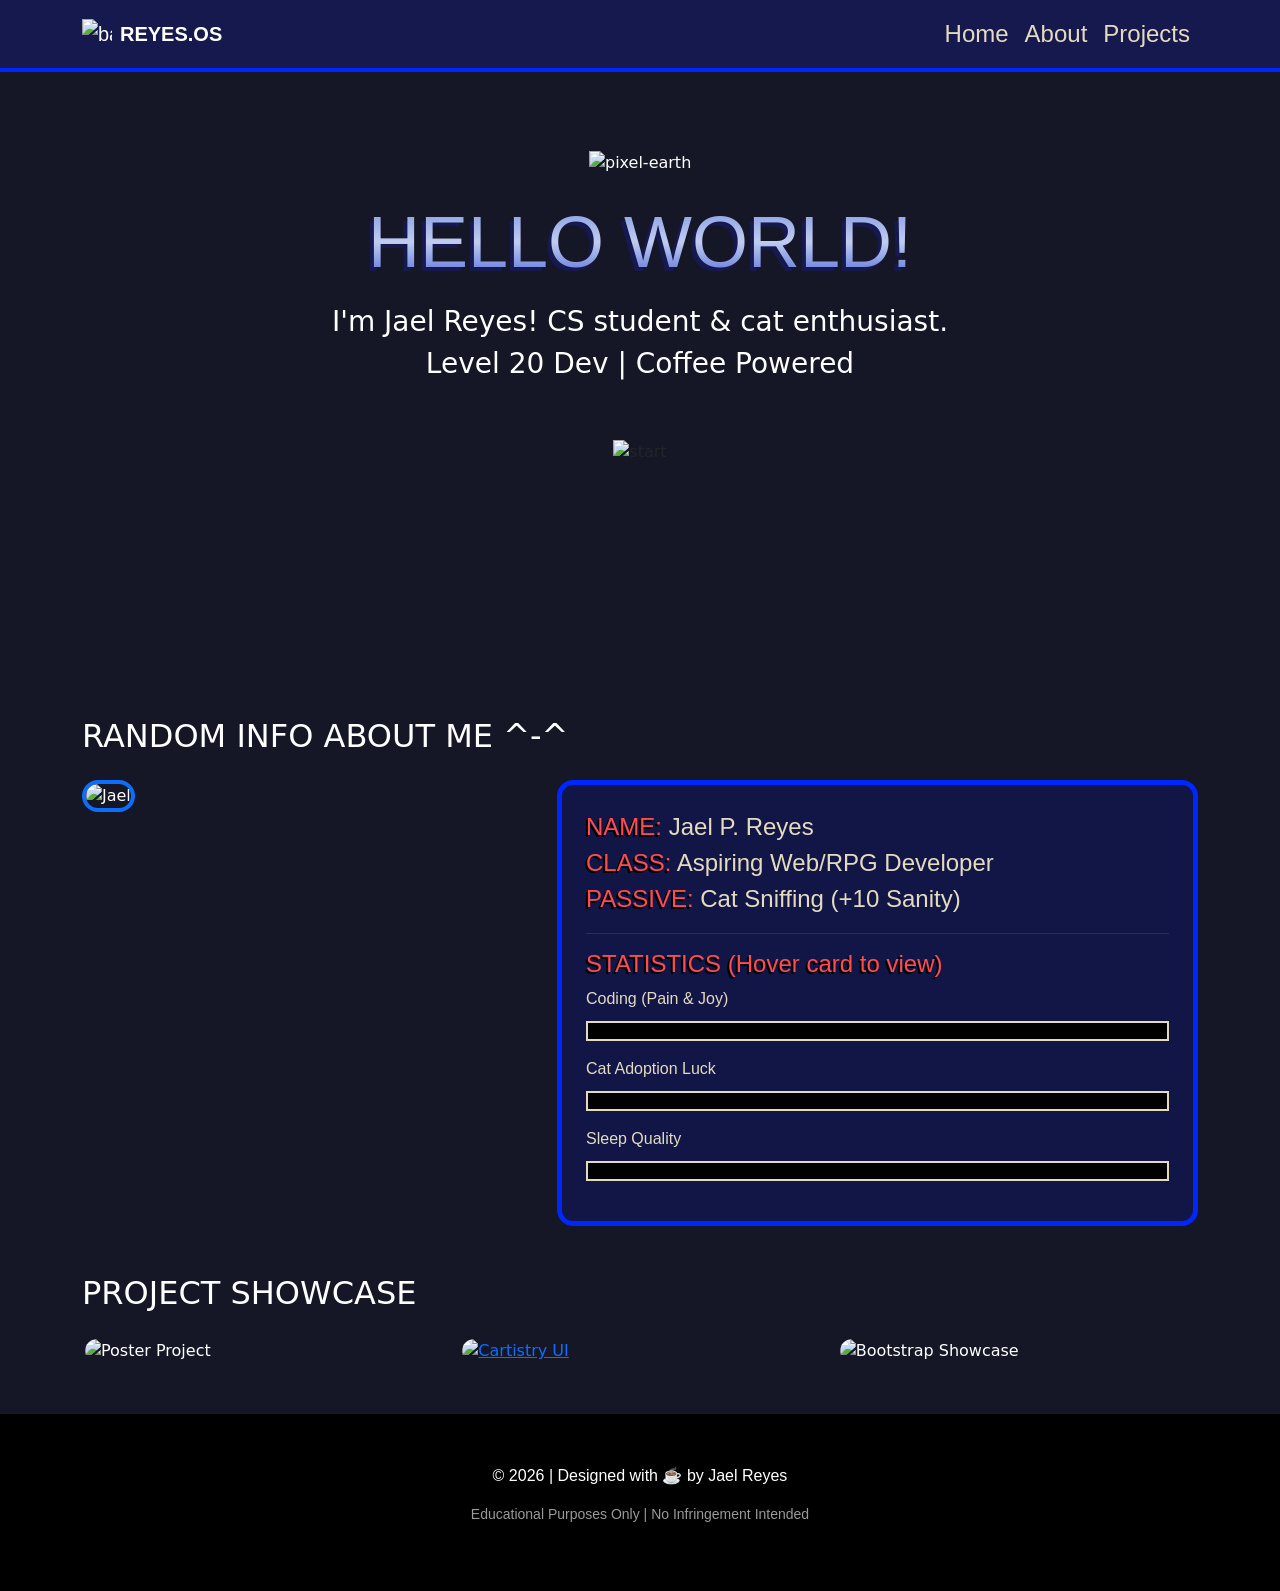
==== index.html @ ecce1dd6 "Update index.html" ====
<!DOCTYPE html>
<html lang="en">
<head>
    <meta charset="UTF-8">
    <meta name="viewport" content="width=device-width, initial-scale=1.0">
    <title>Portfolio 2026 | Jael Reyes</title>
    
    <link rel="stylesheet" href="https://cdn.jsdelivr.net/npm/bootstrap-icons@1.10.0/font/bootstrap-icons.css">
    <link rel="stylesheet" href="https://use.fontawesome.com/releases/v5.6.3/css/all.css">
    <link href="https://fonts.cdnfonts.com/css/perfect-dos-vga-437" rel="stylesheet"> 
    <link href="https://fonts.cdnfonts.com/css/broken-console" rel="stylesheet"> 
    
    <link href="https://cdn.jsdelivr.net/npm/bootstrap@5.3.3/dist/css/bootstrap.min.css" rel="stylesheet">
    <link rel="stylesheet" href="https://cdnjs.cloudflare.com/ajax/libs/animate.css/4.1.1/animate.min.css"/>
    
    <link href="https://i.postimg.cc/2y3ccBf3/badge.png" rel="icon" type="image/png">

    <style>
        :root {
            --navbar-height: 70px;
            --rpg-red: #ff4d4d;
            --rpg-blue: #0026ff;
            --retro-cream: #E4DBBF;
        }

        html, body {
            background-color: #151726 !important;
            scroll-behavior: smooth;
            max-width: 100%;
            overflow-x: hidden;
            color: #ffffff;
        }

        /* --- NAVIGATION --- */
        .navbar {
            background-color: #15194e;
            font-family: "Perfect DOS VGA 437", sans-serif;
            border-bottom: 4px solid var(--rpg-blue);
        }

        .navbar .nav-link {
            font-size: 24px;
            color: var(--retro-cream);
            transition: all 0.2s ease;
        }

        .navbar .nav-link:hover {
            color: var(--rpg-red);
            text-shadow: -3px 3px 0px #000;
        }

        /* --- HERO SECTION --- */
        .hero-section {
            padding: 150px 20px;
            background-image: url('https://media0.giphy.com/media/v1.Y2lkPTc5MGI3NjExamo0dHJjMTE1bWduY2V0N2hiNTc5OWhmYzltd3Y3bnRtOGp6M2dvbCZlcD12MV9pbnRlcm5hbF9naWZfYnlfaWQmY3Q9cw/0QT98Psjfy9Z3PDums/giphy.gif');
            background-position: center;
        }

        #pixel-earth {
            width: 150px;
            animation: moveUpDown 1.5s ease-in-out infinite alternate;
            will-change: transform;
        }

        @keyframes moveUpDown {
            from { transform: translateY(0); }
            to { transform: translateY(-30px); }
        }

        .gradient-blue {
            font-family: "Broken Console", sans-serif;
            font-size: clamp(2.5rem, 8vw, 4.5rem);
            background: linear-gradient(#7a91e1, #c0ccf1, #435fd5);
            background-clip: text;
            -webkit-background-clip: text;
            -webkit-text-fill-color: transparent;
            filter: drop-shadow(-4px 4px 0px #15194e);
        }

        /* --- RPG ELEMENTS (HP BARS) --- */
        .hp-container {
            background: #000;
            border: 2px solid var(--retro-cream);
            height: 20px;
            width: 100%;
            margin-top: 10px;
            position: relative;
        }

        .hp-bar {
            height: 100%;
            background: linear-gradient(90deg, #ff0000, #ff4d4d);
            width: 0%; /* Animated via JS or Hover */
            transition: width 1s cubic-bezier(0.175, 0.885, 0.32, 1.275);
        }

        .custom-card-normal:hover .hp-bar-coding { width: 95%; }
        .custom-card-normal:hover .hp-bar-cats { width: 100%; }
        .custom-card-normal:hover .hp-bar-sleep { width: 40%; }

        /* --- CARDS & CONTENT --- */
        .custom-card-normal {
            border-radius: 1rem !important;
            border: 5px solid var(--rpg-blue) !important;
            background-color: #121647 !important;
            font-family: "Perfect DOS VGA 437", sans-serif;
            color: var(--retro-cream) !important;
            transition: all 0.3s ease;
        }

        .custom-card-normal:hover {
            border-color: var(--rpg-red) !important;
            transform: scale(1.02);
            box-shadow: -10px 10px 0px rgba(0, 38, 255, 0.5);
        }

        .label-red {
            color: var(--rpg-red);
            text-shadow: -2px 2px 0px #000;
        }

        /* --- PROJECTS --- */
        .image-hover-card {
            position: relative;
            overflow: hidden;
            border-radius: 1rem;
            border: 3px solid transparent;
            transition: all 0.3s ease;
        }

        .image-hover-card:hover {
            border-color: var(--rpg-red);
            box-shadow: 0 0 20px var(--rpg-red);
        }

        .overlay-text {
            font-family: "Perfect DOS VGA 437", sans-serif;
            font-size: 1.5rem;
            color: white;
            text-align: center;
            padding: 10px;
        }

        .image-overlay {
            position: absolute;
            inset: 0;
            background: rgba(0, 0, 0, 0.8);
            display: flex;
            justify-content: center;
            align-items: center;
            opacity: 0;
            transition: opacity 0.3s ease;
        }

        .image-hover-card:hover .image-overlay { opacity: 1; }

        footer {
            padding: 50px 0;
            background: #000;
            font-family: "Perfect DOS VGA 437", sans-serif;
            text-align: center;
        }

        /* --- RESPONSIVE --- */
        @media (max-width: 768px) {
            .hero-section { padding: 80px 10px; }
            #home-pg-txt-2 { font-size: 1.2rem; }
            .navbar .nav-link { font-size: 18px; }
        }
    </style>
</head>

<body>

<header>
    <nav class="navbar navbar-expand-lg fixed-top">
        <div class="container">
            <a class="navbar-brand d-flex align-items-center text-white" href="#">
                <img src="https://i.postimg.cc/2y3ccBf3/badge.png" alt="badge" width="30" class="me-2">
                <span class="fw-bold">REYES.OS</span>
            </a>
            <button class="navbar-toggler border-0" type="button" data-bs-toggle="collapse" data-bs-target="#navbarNav">
                <img src="https://i.postimg.cc/qMPbwRDM/toggle-button.png" alt="menu" style="width: 40px;">
            </button>
            <div class="collapse navbar-collapse" id="navbarNav">
                <ul class="navbar-nav ms-auto">
                    <li class="nav-item"><a class="nav-link" href="#home">Home</a></li>
                    <li class="nav-item"><a class="nav-link" href="#about">About</a></li>
                    <li class="nav-item"><a class="nav-link" href="#projects">Projects</a></li>
                </ul>
            </div>
        </div>
    </nav>
</header>

<section class="hero-section text-center" id="home"> 
    <img src="https://i.postimg.cc/3rjHyqZw/pixel-earth.png" alt="pixel-earth" id="pixel-earth">
    <div class="mt-4">
        <h1 class="gradient-blue animate__animated animate__fadeInDown">HELLO WORLD!</h1>
        <p id="home-pg-txt-2" class="mt-3 fs-3">
            I'm Jael Reyes! CS student & cat enthusiast.<br>
            Level 20 Dev | Coffee Powered
        </p>
    </div>
    <div class="mt-5">
        <a href="#about" class="btn text-decoration-none">
            <img src="https://i.postimg.cc/VkWSD41s/explore-button.png" alt="start" style="width: 180px;">
        </a>
    </div>
</section>

<div class="container my-5 pt-5" id="about"> 
    <h2 id="about-txt-1" class="mb-4" onmouseover="this.innerText='QUEST LOG: ME ^O^'" onmouseout="this.innerText='RANDOM INFO ABOUT ME ^-^'"> RANDOM INFO ABOUT ME ^-^</h2>
    
    <div class="row g-4"> 
        <div class="col-12 col-lg-5">
            <img src="https://i.postimg.cc/Pq4SdMXP/me-photo.png" alt="Jael" class="img-fluid rounded-4 border border-primary border-4 w-100"> 
        </div>
        
        <div class="col-12 col-lg-7">
            <div class="card custom-card-normal h-100"> 
                <div class="card-body p-4">
                    <p class="fs-4">
                        <span class="label-red">NAME:</span> Jael P. Reyes<br>
                        <span class="label-red">CLASS:</span> Aspiring Web/RPG Developer<br>
                        <span class="label-red">PASSIVE:</span> Cat Sniffing (+10 Sanity)
                    </p>
                    <hr class="border-secondary">
                    <h4 class="label-red mt-3">STATISTICS (Hover card to view)</h4>
                    
                    <div class="mb-3">
                        <span>Coding (Pain & Joy)</span>
                        <div class="hp-container"><div class="hp-bar hp-bar-coding"></div></div>
                    </div>
                    <div class="mb-3">
                        <span>Cat Adoption Luck</span>
                        <div class="hp-container"><div class="hp-bar hp-bar-cats"></div></div>
                    </div>
                    <div class="mb-3">
                        <span>Sleep Quality</span>
                        <div class="hp-container"><div class="hp-bar hp-bar-sleep"></div></div>
                    </div>
                </div>
            </div>
        </div>
    </div>
</div>

<div class="container my-5" id="projects">
    <h2 class="mb-4">PROJECT SHOWCASE</h2>
    <div class="row g-3">
        <div class="col-12 col-md-6 col-lg-4">
            <div class="image-hover-card">
                <img src="https://i.postimg.cc/8zb4Ytzh/Reyes-Poster.png" class="img-fluid" alt="Poster Project">
                <div class="image-overlay"><div class="overlay-text">GVCOM: First Poster</div></div>
            </div>
        </div>
        <div class="col-12 col-md-6 col-lg-4">
            <a href="https://www.figma.com/proto/nvpHSrlqwGslLeO0eXEy1u/cartistry-re-design" target="_blank">
                <div class="image-hover-card">
                    <img src="https://i.postimg.cc/BvYgSbDb/cartistry.png" class="img-fluid" alt="Cartistry UI">
                    <div class="image-overlay"><div class="overlay-text">HCOMINT: Figma Prototype</div></div>
                </div>
            </a>
        </div>
        <div class="col-12 col-md-6 col-lg-4">
            <div class="image-hover-card">
                <img src="https://i.postimg.cc/765Nf4MV/website-1.png" class="img-fluid" alt="Bootstrap Showcase">
                <div class="image-overlay"><div class="overlay-text">WEB1: Bootstrap 5.3</div></div>
            </div>
        </div>
    </div>
</div>

<footer>
    <div class="container">
        <p>&copy; <span id="year"></span> | Designed with ☕ by Jael Reyes</p>
        <p style="font-size: 14px; opacity: 0.6;">Educational Purposes Only | No Infringement Intended</p>
    </div>
</footer>

<script src="https://cdn.jsdelivr.net/npm/bootstrap@5.3.3/dist/js/bootstrap.bundle.min.js"></script>
<script>
    document.addEventListener("DOMContentLoaded", function() {
        // Set dynamic year
        document.getElementById('year').textContent = new Date().getFullYear();
        
        // Dynamic Navbar Padding
        const nav = document.querySelector(".navbar");
        document.documentElement.style.setProperty("--navbar-height", nav.offsetHeight + "px");
    });
</script>

</body>
</html>
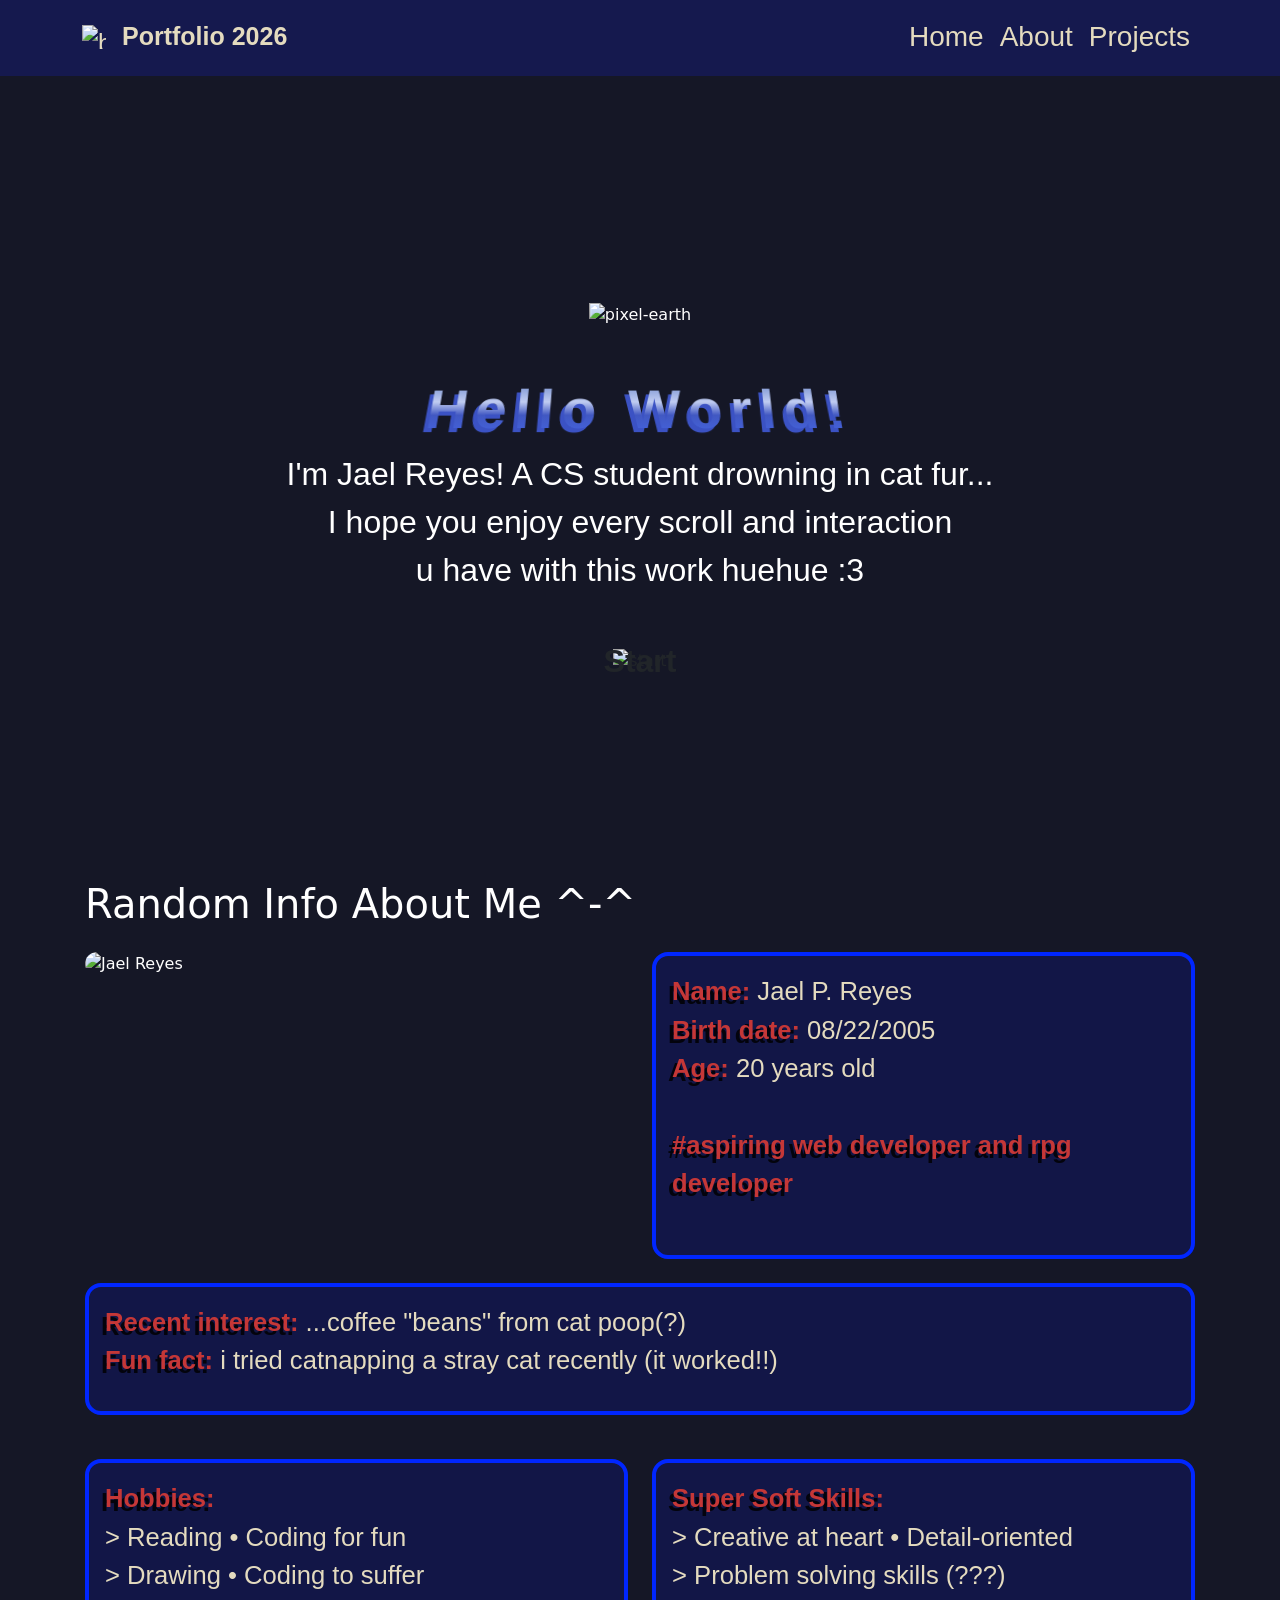
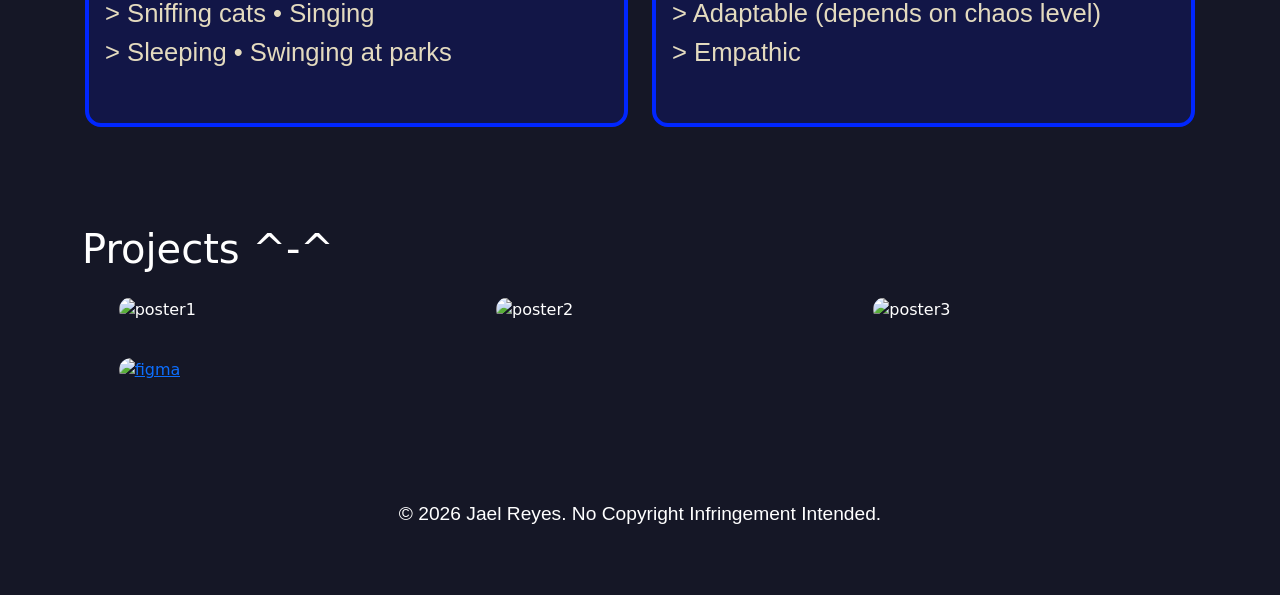
==== commit f04b93d0: "Update index.html" ====
--- a/index.html
+++ b/index.html
@@ -4,23 +4,24 @@
     <meta charset="UTF-8">
     <meta name="viewport" content="width=device-width, initial-scale=1.0">
     <title>Portfolio 2026 | Jael Reyes</title>
-    
+
     <link rel="stylesheet" href="https://cdn.jsdelivr.net/npm/bootstrap-icons@1.10.0/font/bootstrap-icons.css">
     <link rel="stylesheet" href="https://use.fontawesome.com/releases/v5.6.3/css/all.css">
-    <link href="https://fonts.cdnfonts.com/css/perfect-dos-vga-437" rel="stylesheet"> 
-    <link href="https://fonts.cdnfonts.com/css/broken-console" rel="stylesheet"> 
-    
-    <link href="https://cdn.jsdelivr.net/npm/bootstrap@5.3.3/dist/css/bootstrap.min.css" rel="stylesheet">
+    <link rel="stylesheet" href="https://fonts.cdnfonts.com/css/perfect-dos-vga-437">
+    <link rel="stylesheet" href="https://fonts.cdnfonts.com/css/broken-console">
+    <link rel="stylesheet" href="https://cdn.jsdelivr.net/npm/bootstrap@5.3.3/dist/css/bootstrap.min.css">
     <link rel="stylesheet" href="https://cdnjs.cloudflare.com/ajax/libs/animate.css/4.1.1/animate.min.css"/>
-    
+
     <link href="https://i.postimg.cc/2y3ccBf3/badge.png" rel="icon" type="image/png">
 
     <style>
+        /* --- ROOT & GLOBAL STYLES --- */
         :root {
-            --navbar-height: 70px;
-            --rpg-red: #ff4d4d;
-            --rpg-blue: #0026ff;
+            --navbar-height: 70px; /* Default fallback */
             --retro-cream: #E4DBBF;
+            --retro-blue: #15194e;
+            --retro-red: #ff0000;
+            --accent-red: #c53737;
         }
 
         html, body {
@@ -28,25 +29,43 @@
             scroll-behavior: smooth;
             max-width: 100%;
             overflow-x: hidden;
+            scroll-padding-top: var(--navbar-height);
+            padding-top: var(--navbar-height);
             color: #ffffff;
         }
 
-        /* --- NAVIGATION --- */
+        /* --- NAVIGATION BAR --- */
         .navbar {
-            background-color: #15194e;
-            font-family: "Perfect DOS VGA 437", sans-serif;
-            border-bottom: 4px solid var(--rpg-blue);
+            background-color: var(--retro-blue);
+            font-family: "Perfect DOS VGA 437", sans-serif;
+            align-items: center;
+            border-bottom: 2px solid var(--retro-blue);
         }
 
         .navbar .nav-link {
-            font-size: 24px;
+            font-size: 28px;
             color: var(--retro-cream);
-            transition: all 0.2s ease;
         }
 
         .navbar .nav-link:hover {
-            color: var(--rpg-red);
-            text-shadow: -3px 3px 0px #000;
+            color: var(--retro-red);
+            text-shadow: -4px 3px 0px #000000d3;
+            transition: transform 0.2s ease, color 0.3s ease;
+        }
+
+        .navbar .navbar-brand {
+            font-size: 25px;
+            color: var(--retro-cream) !important;
+        }
+
+        .navbar-toggler {
+            border: none !important;
+            padding: 0;
+        }
+
+        #toggler-icon:hover {
+            filter: drop-shadow(-4px 4px 0px #970000);
+            transition: filter 0.15s ease-in-out;
         }
 
         /* --- HERO SECTION --- */
@@ -58,114 +77,148 @@
 
         #pixel-earth {
             width: 150px;
-            animation: moveUpDown 1.5s ease-in-out infinite alternate;
-            will-change: transform;
+            height: auto;
+            animation: moveUpDown 1s ease-in-out infinite alternate;
         }
 
         @keyframes moveUpDown {
-            from { transform: translateY(0); }
-            to { transform: translateY(-30px); }
+            0% { transform: translateY(0); }
+            100% { transform: translateY(-40px); }
         }
 
         .gradient-blue {
-            font-family: "Broken Console", sans-serif;
-            font-size: clamp(2.5rem, 8vw, 4.5rem);
-            background: linear-gradient(#7a91e1, #c0ccf1, #435fd5);
+            font-weight: bold;
+            font-size: 3.5rem;
+            background: linear-gradient(#7a91e1, #8ea3da, #c0ccf1, #4158c2, #435fd5, #657fda);
             background-clip: text;
             -webkit-background-clip: text;
             -webkit-text-fill-color: transparent;
-            filter: drop-shadow(-4px 4px 0px #15194e);
-        }
-
-        /* --- RPG ELEMENTS (HP BARS) --- */
-        .hp-container {
-            background: #000;
-            border: 2px solid var(--retro-cream);
-            height: 20px;
-            width: 100%;
-            margin-top: 10px;
+            filter: drop-shadow(-4px 4px 0px #3b52c4);
+        }
+
+        #home-pg-txt-1 {
+            font-family: "Broken Console", sans-serif;
+            letter-spacing: 8px;
+            transform: perspective(12.5rem) rotateX(10deg);
+        }
+
+        #home-pg-txt-2 {
+            font-family: "Perfect DOS VGA 437", sans-serif;
+            font-size: 2rem;
+            text-align: center;
+        }
+
+        #start-scroll {
             position: relative;
-        }
-
-        .hp-bar {
-            height: 100%;
-            background: linear-gradient(90deg, #ff0000, #ff4d4d);
-            width: 0%; /* Animated via JS or Hover */
-            transition: width 1s cubic-bezier(0.175, 0.885, 0.32, 1.275);
-        }
-
-        .custom-card-normal:hover .hp-bar-coding { width: 95%; }
-        .custom-card-normal:hover .hp-bar-cats { width: 100%; }
-        .custom-card-normal:hover .hp-bar-sleep { width: 40%; }
-
-        /* --- CARDS & CONTENT --- */
+            display: inline-block;
+        }
+
+        #start-text {
+            position: absolute;
+            top: 50%;
+            left: 50%;
+            transform: translate(-50%, -50%);
+            font-family: "Perfect DOS VGA 437", sans-serif;
+            font-size: 2rem;
+            font-weight: bold;
+            z-index: 1;
+            margin: 0;
+        }
+
+        #start-scroll:hover #start-text { color: var(--retro-red); }
+        #start-img-bg { width: 10rem; transition: filter 0.15s ease; }
+        #start-scroll:hover #start-img-bg { filter: drop-shadow(-0.5rem 0.5rem 0rem #0004ffd3); }
+
+        /* --- ABOUT & CARDS --- */
+        #about { padding: 50px 15px; }
+
         .custom-card-normal {
             border-radius: 1rem !important;
-            border: 5px solid var(--rpg-blue) !important;
+            border: 0.3rem solid #0026ff !important;
             background-color: #121647 !important;
             font-family: "Perfect DOS VGA 437", sans-serif;
+            font-size: 1.6rem;
             color: var(--retro-cream) !important;
-            transition: all 0.3s ease;
-        }
-
-        .custom-card-normal:hover {
-            border-color: var(--rpg-red) !important;
-            transform: scale(1.02);
-            box-shadow: -10px 10px 0px rgba(0, 38, 255, 0.5);
-        }
-
-        .label-red {
-            color: var(--rpg-red);
-            text-shadow: -2px 2px 0px #000;
-        }
-
-        /* --- PROJECTS --- */
+            transition: transform 0.3s ease;
+            margin-bottom: 20px;
+        }
+
+        .custom-card-normal:hover, #me-photo:hover {
+            border: 5px solid var(--retro-red) !important;
+            background-color: #000 !important;
+            filter: drop-shadow(-0.5rem 0.5rem 0rem #1100ffc7);
+            background-image: url('https://media0.giphy.com/media/v1.Y2lkPTc5MGI3NjExamo0dHJjMTE1bWduY2V0N2hiNTc5OWhmYzltd3Y3bnRtOGp6M2dvbCZlcD12MV9pbnRlcm5hbF9naWZfYnlfaWQmY3Q9cw/0QT98Psjfy9Z3PDums/giphy.gif');
+            transform: scale(1.03);
+        }
+
+        .card-label {
+            color: var(--accent-red);
+            text-shadow: -4px 4px 0px #000000d3;
+        }
+
+        #me-photo {
+            width: 100%;
+            border-radius: 1rem;
+            margin-bottom: 20px;
+        }
+
+        /* --- PROJECTS SECTION --- */
         .image-hover-card {
             position: relative;
+            max-width: 18rem;
+            margin: 0 auto 20px;
             overflow: hidden;
             border-radius: 1rem;
-            border: 3px solid transparent;
-            transition: all 0.3s ease;
+            transition: transform 0.4s ease;
+        }
+
+        .image-hover-card img {
+            width: 100%;
+            aspect-ratio: 3 / 4;
+            object-fit: cover;
         }
 
         .image-hover-card:hover {
-            border-color: var(--rpg-red);
-            box-shadow: 0 0 20px var(--rpg-red);
-        }
-
-        .overlay-text {
-            font-family: "Perfect DOS VGA 437", sans-serif;
-            font-size: 1.5rem;
-            color: white;
-            text-align: center;
-            padding: 10px;
+            transform: translateY(-10px) scale(1.02);
+            box-shadow: 0 0 20px var(--retro-red);
         }
 
         .image-overlay {
             position: absolute;
             inset: 0;
-            background: rgba(0, 0, 0, 0.8);
+            background-color: rgba(0, 0, 0, 0.7);
+            opacity: 0;
             display: flex;
             justify-content: center;
             align-items: center;
-            opacity: 0;
             transition: opacity 0.3s ease;
         }
 
         .image-hover-card:hover .image-overlay { opacity: 1; }
 
-        footer {
+        .overlay-text {
+            color: #fff;
+            font-size: 1.5rem;
+            text-align: center;
+            font-family: "Perfect DOS VGA 437", sans-serif;
+            padding: 10px;
+        }
+
+        /* --- FOOTER --- */
+        .custom-footer {
+            background-image: url('https://media0.giphy.com/media/v1.Y2lkPTc5MGI3NjExamo0dHJjMTE1bWduY2V0N2hiNTc5OWhmYzltd3Y3bnRtOGp6M2dvbCZlcD12MV9pbnRlcm5hbF9naWZfYnlfaWQmY3Q9cw/0QT98Psjfy9Z3PDums/giphy.gif');
             padding: 50px 0;
-            background: #000;
-            font-family: "Perfect DOS VGA 437", sans-serif;
             text-align: center;
-        }
-
-        /* --- RESPONSIVE --- */
+            font-family: "Perfect DOS VGA 437", sans-serif;
+            font-size: 1.2rem;
+        }
+
+        /* --- MEDIA QUERIES --- */
         @media (max-width: 768px) {
-            .hero-section { padding: 80px 10px; }
-            #home-pg-txt-2 { font-size: 1.2rem; }
-            .navbar .nav-link { font-size: 18px; }
+            .gradient-blue { font-size: 2.5rem; }
+            #home-pg-txt-2 { font-size: 1.4rem; }
+            .custom-card-normal { font-size: 1.2rem; }
+            .overlay-text { font-size: 1.2rem; }
         }
     </style>
 </head>
@@ -175,13 +228,15 @@
 <header>
     <nav class="navbar navbar-expand-lg fixed-top">
         <div class="container">
-            <a class="navbar-brand d-flex align-items-center text-white" href="#">
-                <img src="https://i.postimg.cc/2y3ccBf3/badge.png" alt="badge" width="30" class="me-2">
-                <span class="fw-bold">REYES.OS</span>
+            <a class="navbar-brand d-flex align-items-center" href="#">
+                <img src="https://i.postimg.cc/2y3ccBf3/badge.png" alt="badge" width="24" height="24">
+                <span class="fw-bold ms-3" id="title">Portfolio 2026</span>
             </a>
-            <button class="navbar-toggler border-0" type="button" data-bs-toggle="collapse" data-bs-target="#navbarNav">
-                <img src="https://i.postimg.cc/qMPbwRDM/toggle-button.png" alt="menu" style="width: 40px;">
+
+            <button class="navbar-toggler" type="button" data-bs-toggle="collapse" data-bs-target="#navbarNav">
+                <img src="https://i.postimg.cc/qMPbwRDM/toggle-button.png" alt="menu" id="toggler-icon" style="width: 2em;">
             </button>
+
             <div class="collapse navbar-collapse" id="navbarNav">
                 <ul class="navbar-nav ms-auto">
                     <li class="nav-item"><a class="nav-link" href="#home">Home</a></li>
@@ -193,102 +248,151 @@
     </nav>
 </header>
 
-<section class="hero-section text-center" id="home"> 
-    <img src="https://i.postimg.cc/3rjHyqZw/pixel-earth.png" alt="pixel-earth" id="pixel-earth">
-    <div class="mt-4">
-        <h1 class="gradient-blue animate__animated animate__fadeInDown">HELLO WORLD!</h1>
-        <p id="home-pg-txt-2" class="mt-3 fs-3">
-            I'm Jael Reyes! CS student & cat enthusiast.<br>
-            Level 20 Dev | Coffee Powered
-        </p>
-    </div>
-    <div class="mt-5">
-        <a href="#about" class="btn text-decoration-none">
-            <img src="https://i.postimg.cc/VkWSD41s/explore-button.png" alt="start" style="width: 180px;">
-        </a>
+<section class="hero-section text-center" id="home">
+    <div class="container">
+        <img src="https://i.postimg.cc/3rjHyqZw/pixel-earth.png" alt="pixel-earth" id="pixel-earth">
+        <div class="pt-5" id="group-text">
+            <h1 id="home-pg-txt-1" class="gradient-blue">Hello World!</h1>
+            <p id="home-pg-txt-2">
+                I'm Jael Reyes! A CS student drowning in cat fur...<br>
+                I hope you enjoy every scroll and interaction<br>
+                u have with this work huehue :3
+            </p>
+        </div>
+        <div class="mt-5">
+            <a href="#about" class="btn" id="start-scroll">
+                <p id="start-text">Start</p>
+                <img src="https://i.postimg.cc/VkWSD41s/explore-button.png" alt="start" id="start-img-bg">
+            </a>
+        </div>
     </div>
 </section>
 
-<div class="container my-5 pt-5" id="about"> 
-    <h2 id="about-txt-1" class="mb-4" onmouseover="this.innerText='QUEST LOG: ME ^O^'" onmouseout="this.innerText='RANDOM INFO ABOUT ME ^-^'"> RANDOM INFO ABOUT ME ^-^</h2>
+<section class="container" id="about">
+    <h1 id="about-txt-1" class="mb-4" onmouseover="changeText1(event)" onmouseout="changeText1(event)"> 
+        Random Info About Me ^-^
+    </h1>
     
-    <div class="row g-4"> 
-        <div class="col-12 col-lg-5">
-            <img src="https://i.postimg.cc/Pq4SdMXP/me-photo.png" alt="Jael" class="img-fluid rounded-4 border border-primary border-4 w-100"> 
-        </div>
-        
-        <div class="col-12 col-lg-7">
-            <div class="card custom-card-normal h-100"> 
-                <div class="card-body p-4">
-                    <p class="fs-4">
-                        <span class="label-red">NAME:</span> Jael P. Reyes<br>
-                        <span class="label-red">CLASS:</span> Aspiring Web/RPG Developer<br>
-                        <span class="label-red">PASSIVE:</span> Cat Sniffing (+10 Sanity)
+    <div class="row">
+        <div class="col-12 col-lg-6">
+            <img src="https://i.postimg.cc/Pq4SdMXP/me-photo.png" alt="Jael Reyes" id="me-photo">
+        </div>
+        <div class="col-12 col-lg-6">
+            <div class="card custom-card-normal h-100" id="name-info">
+                <div class="card-body">
+                    <p>
+                        <b class="card-label">Name:</b> Jael P. Reyes<br>
+                        <b class="card-label">Birth date:</b> 08/22/2005<br>
+                        <b class="card-label">Age:</b> 20 years old<br><br>
+                        <b class="card-label">#aspiring web developer and rpg developer</b>
                     </p>
-                    <hr class="border-secondary">
-                    <h4 class="label-red mt-3">STATISTICS (Hover card to view)</h4>
-                    
-                    <div class="mb-3">
-                        <span>Coding (Pain & Joy)</span>
-                        <div class="hp-container"><div class="hp-bar hp-bar-coding"></div></div>
-                    </div>
-                    <div class="mb-3">
-                        <span>Cat Adoption Luck</span>
-                        <div class="hp-container"><div class="hp-bar hp-bar-cats"></div></div>
-                    </div>
-                    <div class="mb-3">
-                        <span>Sleep Quality</span>
-                        <div class="hp-container"><div class="hp-bar hp-bar-sleep"></div></div>
-                    </div>
-                </div>
-            </div>
-        </div>
-    </div>
-</div>
-
-<div class="container my-5" id="projects">
-    <h2 class="mb-4">PROJECT SHOWCASE</h2>
+                </div>
+            </div>
+        </div>
+    </div>
+
+    <div class="row mt-4">
+        <div class="col-12">
+            <div class="card custom-card-normal">
+                <div class="card-body">
+                    <p>
+                        <b class="card-label">Recent interest:</b> ...coffee "beans" from cat poop(?)<br>
+                        <b class="card-label">Fun fact:</b> i tried catnapping a stray cat recently (it worked!!)
+                    </p>
+                </div>
+            </div>
+        </div>
+    </div>
+
+    <div class="row mt-4">
+        <div class="col-12 col-lg-6">
+            <div class="card custom-card-normal h-100">
+                <div class="card-body">
+                    <p><b class="card-label">Hobbies:</b><br>
+                        > Reading &bull; Coding for fun<br>
+                        > Drawing &bull; Coding to suffer<br>
+                        > Sniffing cats &bull; Singing<br>
+                        > Sleeping &bull; Swinging at parks
+                    </p>
+                </div>
+            </div>
+        </div>
+        <div class="col-12 col-lg-6">
+            <div class="card custom-card-normal h-100" id="super-soft-skills">
+                <div class="card-body">
+                    <p><b class="card-label">Super Soft Skills:</b><br>
+                        > Creative at heart &bull; Detail-oriented<br>
+                        > Problem solving skills (???)<br>
+                        > Adaptable (depends on chaos level)<br>
+                        > Empathic
+                    </p>
+                </div>
+            </div>
+        </div>
+    </div>
+</section>
+
+<section class="container my-5" id="projects">
+    <h1 class="mb-4" onmouseover="changeText5(event)" onmouseout="changeText5(event)"> Projects ^-^ </h1>
     <div class="row g-3">
         <div class="col-12 col-md-6 col-lg-4">
             <div class="image-hover-card">
-                <img src="https://i.postimg.cc/8zb4Ytzh/Reyes-Poster.png" class="img-fluid" alt="Poster Project">
-                <div class="image-overlay"><div class="overlay-text">GVCOM: First Poster</div></div>
-            </div>
-        </div>
-        <div class="col-12 col-md-6 col-lg-4">
-            <a href="https://www.figma.com/proto/nvpHSrlqwGslLeO0eXEy1u/cartistry-re-design" target="_blank">
-                <div class="image-hover-card">
-                    <img src="https://i.postimg.cc/BvYgSbDb/cartistry.png" class="img-fluid" alt="Cartistry UI">
-                    <div class="image-overlay"><div class="overlay-text">HCOMINT: Figma Prototype</div></div>
-                </div>
-            </a>
+                <img src="https://i.postimg.cc/8zb4Ytzh/Reyes-Poster.png" alt="poster1">
+                <div class="image-overlay"><div class="overlay-text">GVCOM: First Poster Project</div></div>
+            </div>
         </div>
         <div class="col-12 col-md-6 col-lg-4">
             <div class="image-hover-card">
-                <img src="https://i.postimg.cc/765Nf4MV/website-1.png" class="img-fluid" alt="Bootstrap Showcase">
-                <div class="image-overlay"><div class="overlay-text">WEB1: Bootstrap 5.3</div></div>
-            </div>
-        </div>
-    </div>
-</div>
-
-<footer>
+                <img src="https://i.postimg.cc/cJHRbWjS/happi-galentine-s-day.png" alt="poster2">
+                <div class="image-overlay"><div class="overlay-text">GVCOM: Galentine's Project</div></div>
+            </div>
+        </div>
+        <div class="col-12 col-md-6 col-lg-4">
+            <div class="image-hover-card">
+                <img src="https://i.postimg.cc/3x3C2mFW/reyesgvcomact.png" alt="poster3">
+                <div class="image-overlay"><div class="overlay-text">GVCOM: Layer Styles</div></div>
+            </div>
+        </div>
+        <div class="col-12 col-md-6 col-lg-4">
+            <a href="https://www.figma.com/proto/nvpHSrlqwGslLeO0eXEy1u/cartistry-re-design" target="_blank" class="image-link">
+                <div class="image-hover-card">
+                    <img src="https://i.postimg.cc/BvYgSbDb/cartistry.png" alt="figma">
+                    <div class="image-overlay"><div class="overlay-text">Figma Prototype</div></div>
+                </div>
+            </a>
+        </div>
+    </div>
+</section>
+
+<footer class="custom-footer">
     <div class="container">
-        <p>&copy; <span id="year"></span> | Designed with ☕ by Jael Reyes</p>
-        <p style="font-size: 14px; opacity: 0.6;">Educational Purposes Only | No Infringement Intended</p>
+        <p>&copy; <span id="currentYear"></span> Jael Reyes. No Copyright Infringement Intended.</p>
     </div>
 </footer>
 
 <script src="https://cdn.jsdelivr.net/npm/bootstrap@5.3.3/dist/js/bootstrap.bundle.min.js"></script>
 <script>
     document.addEventListener("DOMContentLoaded", function() {
-        // Set dynamic year
-        document.getElementById('year').textContent = new Date().getFullYear();
-        
-        // Dynamic Navbar Padding
+        // Update Year
+        document.getElementById('currentYear').textContent = new Date().getFullYear();
+
+        // Calculate Navbar Height for dynamic scrolling
         const nav = document.querySelector(".navbar");
-        document.documentElement.style.setProperty("--navbar-height", nav.offsetHeight + "px");
+        const updateNavHeight = () => {
+            document.documentElement.style.setProperty("--navbar-height", nav.offsetHeight + "px");
+        };
+        updateNavHeight();
+        window.addEventListener('resize', updateNavHeight);
     });
+
+    // Hover Text Interactions
+    function changeText1(e) {
+        e.target.innerText = (e.type === "mouseover") ? "RANDOM INFO ABOUT ME ^O^" : "Random Info About Me ^-^";
+    }
+
+    function changeText5(e) {
+        e.target.innerText = (e.type === "mouseover") ? "Projects >o<" : "Projects ^-^";
+    }
 </script>
 
 </body>
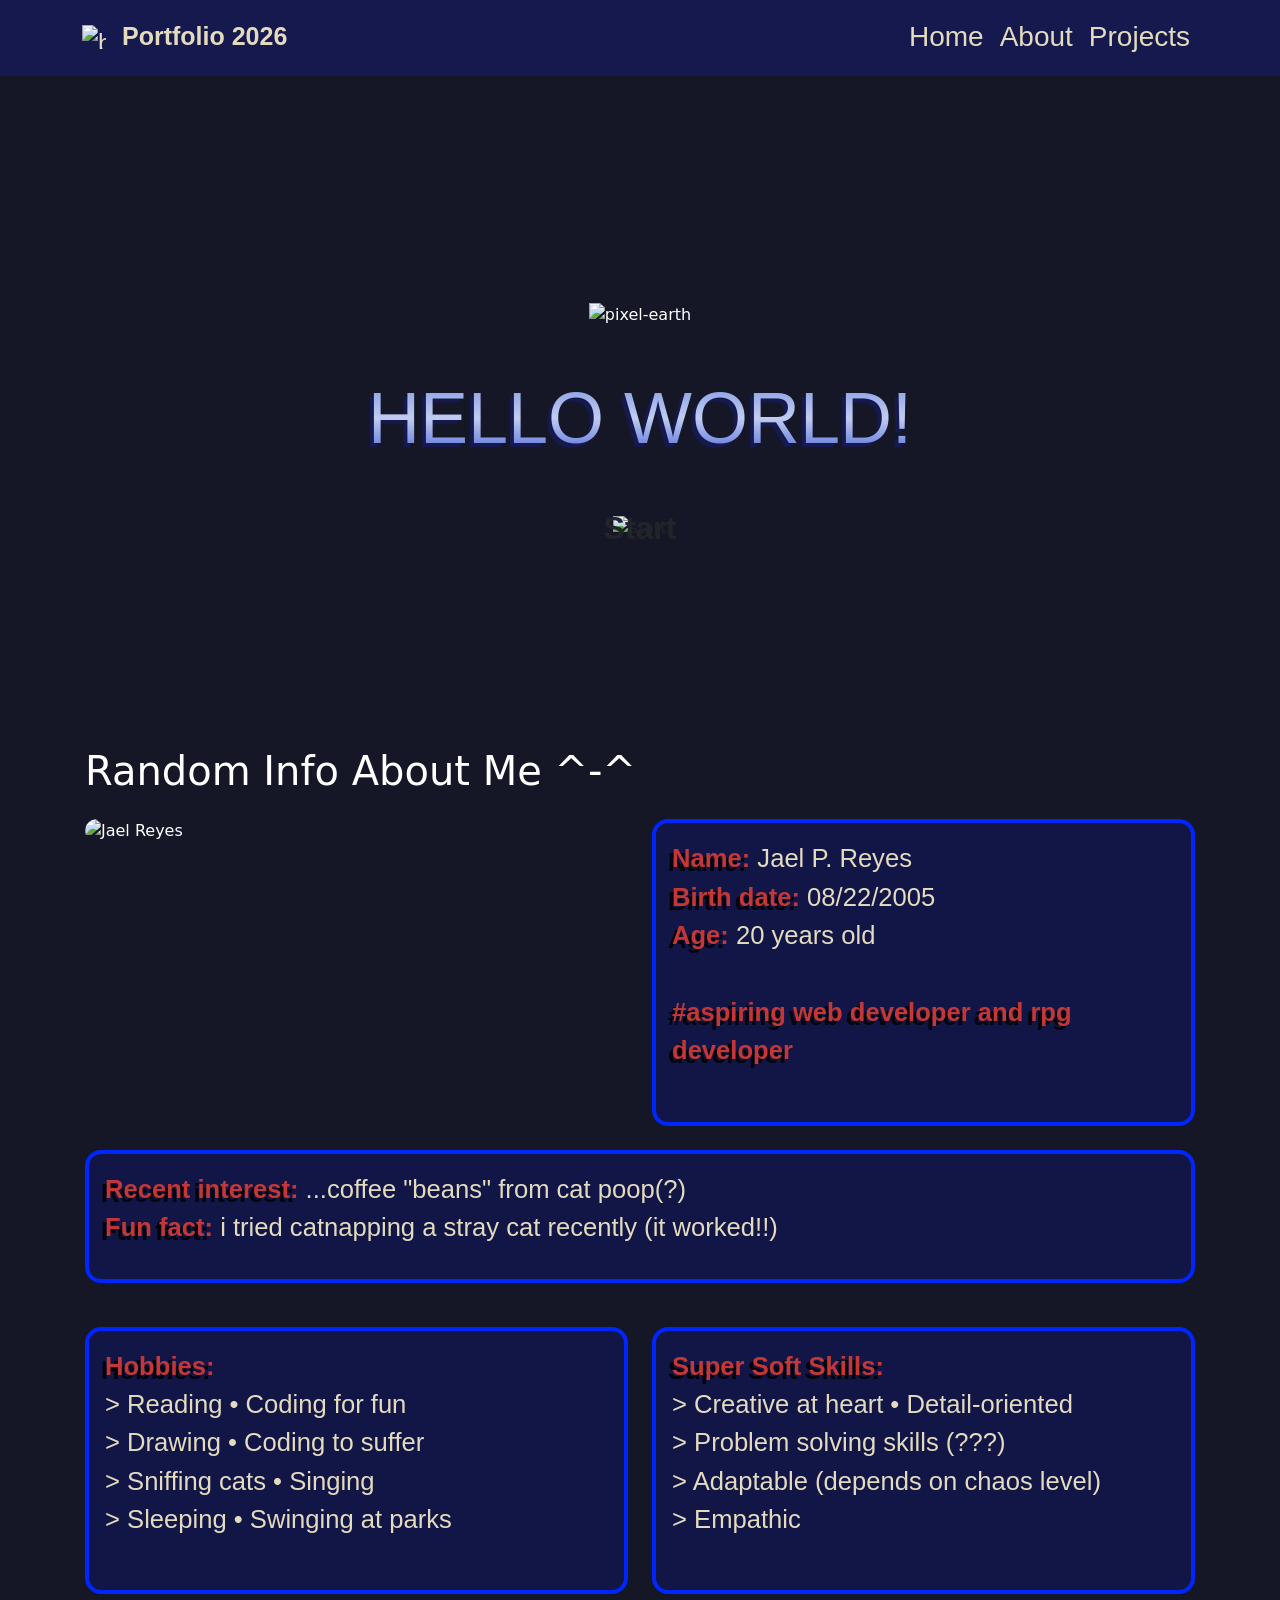
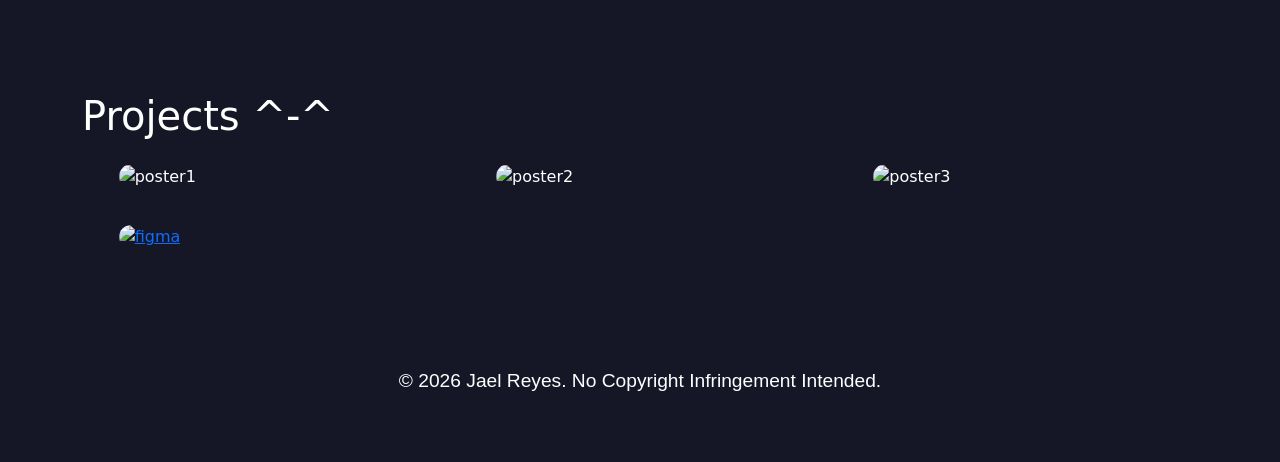
==== commit 229c1154: "Update index.html" ====
--- a/index.html
+++ b/index.html
@@ -87,13 +87,21 @@
         }
 
         .gradient-blue {
-            font-weight: bold;
-            font-size: 3.5rem;
-            background: linear-gradient(#7a91e1, #8ea3da, #c0ccf1, #4158c2, #435fd5, #657fda);
+            font-family: "Broken Console", sans-serif;
+            font-size: clamp(2.5rem, 8vw, 4.5rem);
+            background: linear-gradient(#7a91e1, #c0ccf1, #435fd5);
             background-clip: text;
             -webkit-background-clip: text;
             -webkit-text-fill-color: transparent;
-            filter: drop-shadow(-4px 4px 0px #3b52c4);
+            filter: drop-shadow(-4px 4px 0px #15194e);
+        }
+        .gradient-blue {
+            transition: all 0.3s ease; /* This adds the smooth transition timing */
+        }
+
+        .gradient-blue:hover {
+            filter: drop-shadow(-8px 8px 0px var(--rpg-red));
+            transform: scale(1.1);
         }
 
         #home-pg-txt-1 {
@@ -252,12 +260,7 @@
     <div class="container">
         <img src="https://i.postimg.cc/3rjHyqZw/pixel-earth.png" alt="pixel-earth" id="pixel-earth">
         <div class="pt-5" id="group-text">
-            <h1 id="home-pg-txt-1" class="gradient-blue">Hello World!</h1>
-            <p id="home-pg-txt-2">
-                I'm Jael Reyes! A CS student drowning in cat fur...<br>
-                I hope you enjoy every scroll and interaction<br>
-                u have with this work huehue :3
-            </p>
+            <h1 class="gradient-blue animate__animated animate__fadeInDown">HELLO WORLD!</h1>
         </div>
         <div class="mt-5">
             <a href="#about" class="btn" id="start-scroll">
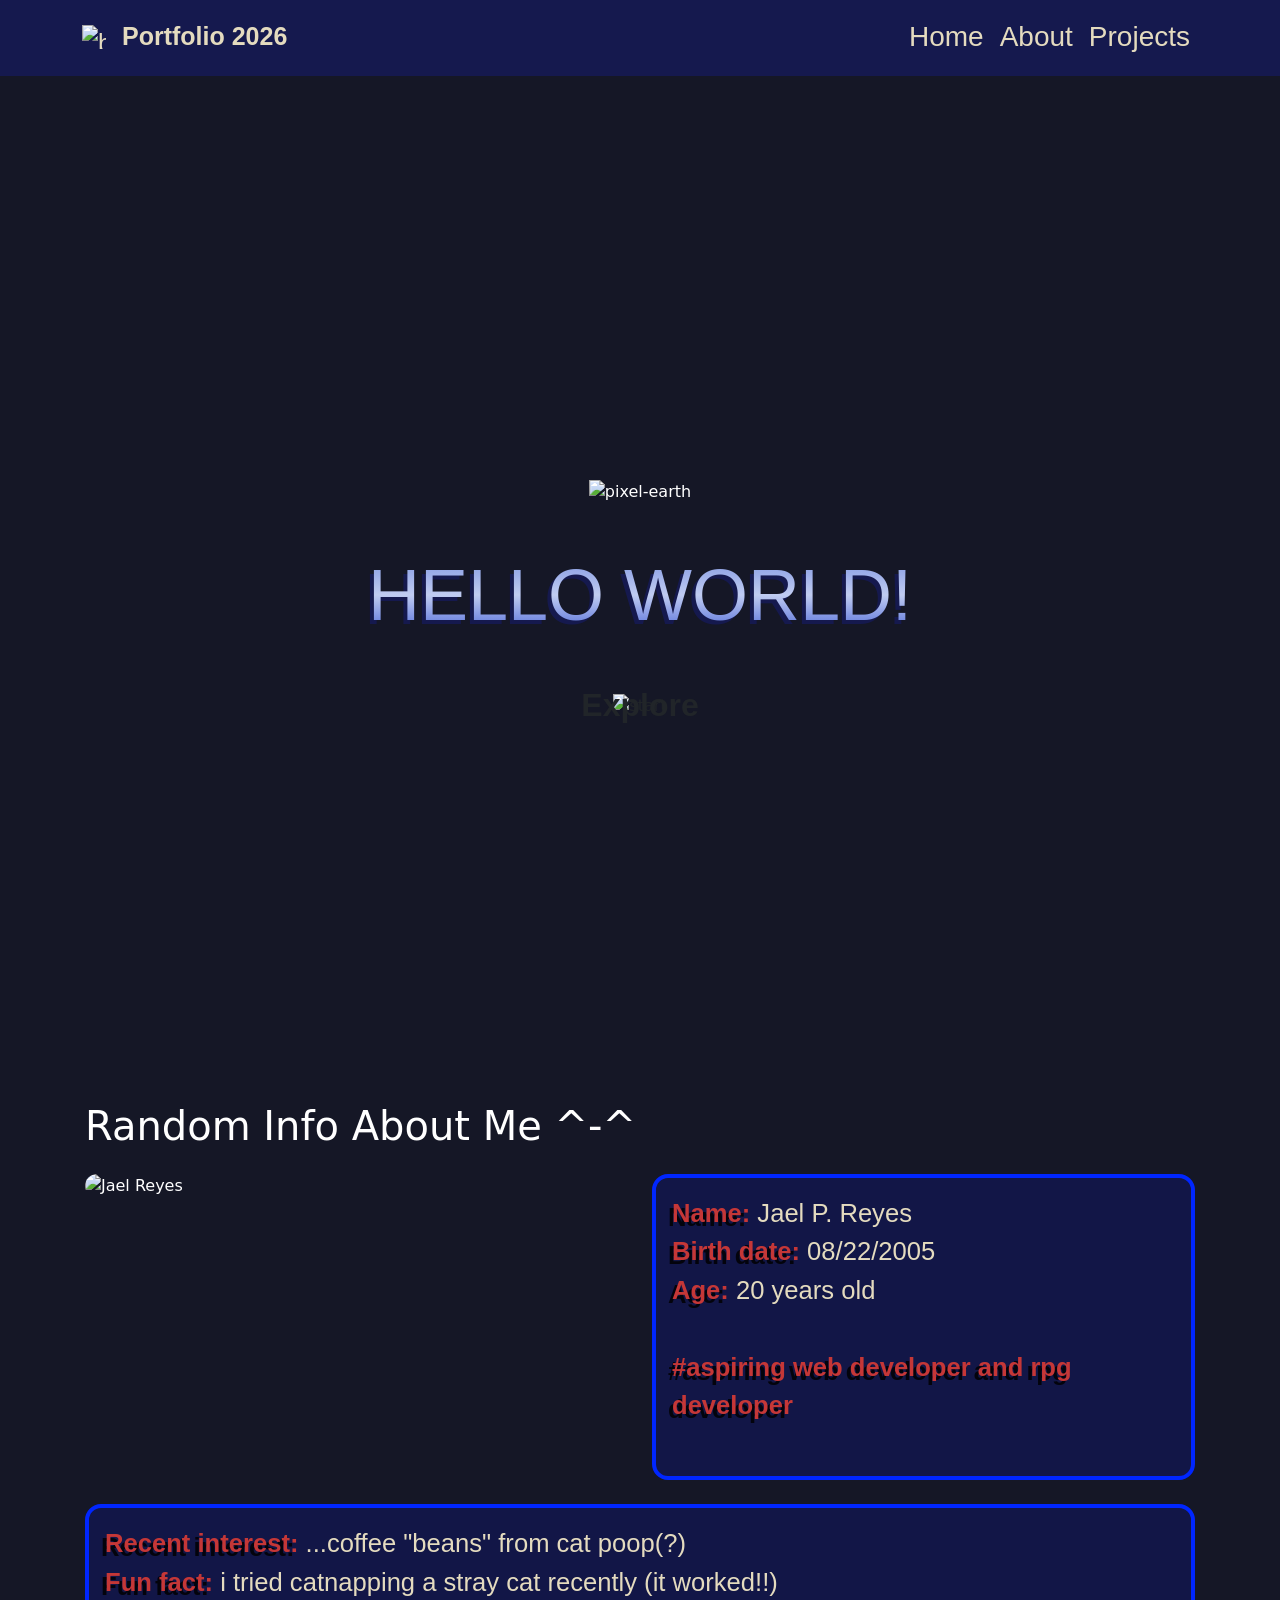
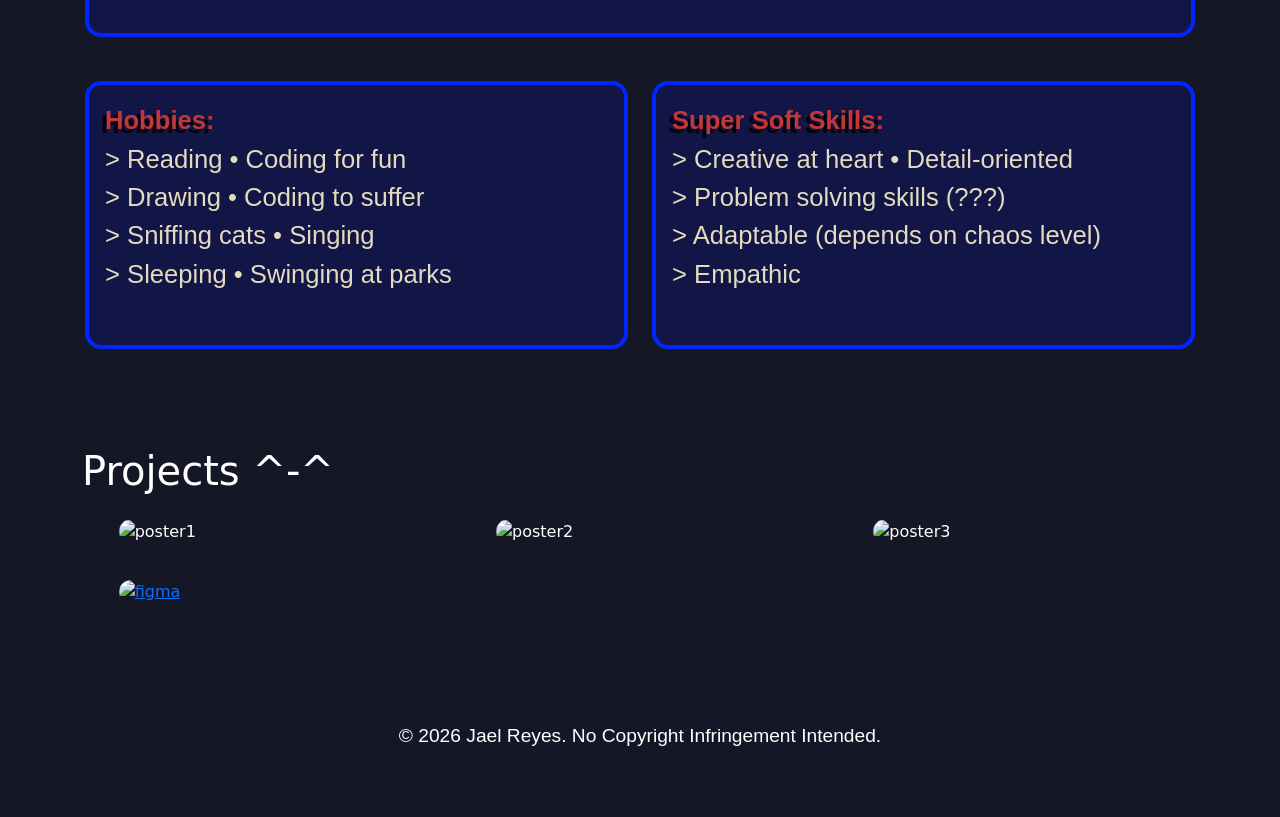
==== commit c5fdf995: "Update index.html" ====
--- a/index.html
+++ b/index.html
@@ -70,9 +70,19 @@
 
         /* --- HERO SECTION --- */
         .hero-section {
-            padding: 150px 20px;
+            height: 100vh; 
+            
+            min-height: calc(100vh - var(--navbar-height)); 
+            
+            display: flex;
+            flex-direction: column;
+            justify-content: center; 
+            align-items: center;    
+            
+            padding: 20px;
             background-image: url('https://media0.giphy.com/media/v1.Y2lkPTc5MGI3NjExamo0dHJjMTE1bWduY2V0N2hiNTc5OWhmYzltd3Y3bnRtOGp6M2dvbCZlcD12MV9pbnRlcm5hbF9naWZfYnlfaWQmY3Q9cw/0QT98Psjfy9Z3PDums/giphy.gif');
             background-position: center;
+            background-size: cover; 
         }
 
         #pixel-earth {
@@ -264,7 +274,7 @@
         </div>
         <div class="mt-5">
             <a href="#about" class="btn" id="start-scroll">
-                <p id="start-text">Start</p>
+                <p id="start-text">Explore</p>
                 <img src="https://i.postimg.cc/VkWSD41s/explore-button.png" alt="start" id="start-img-bg">
             </a>
         </div>
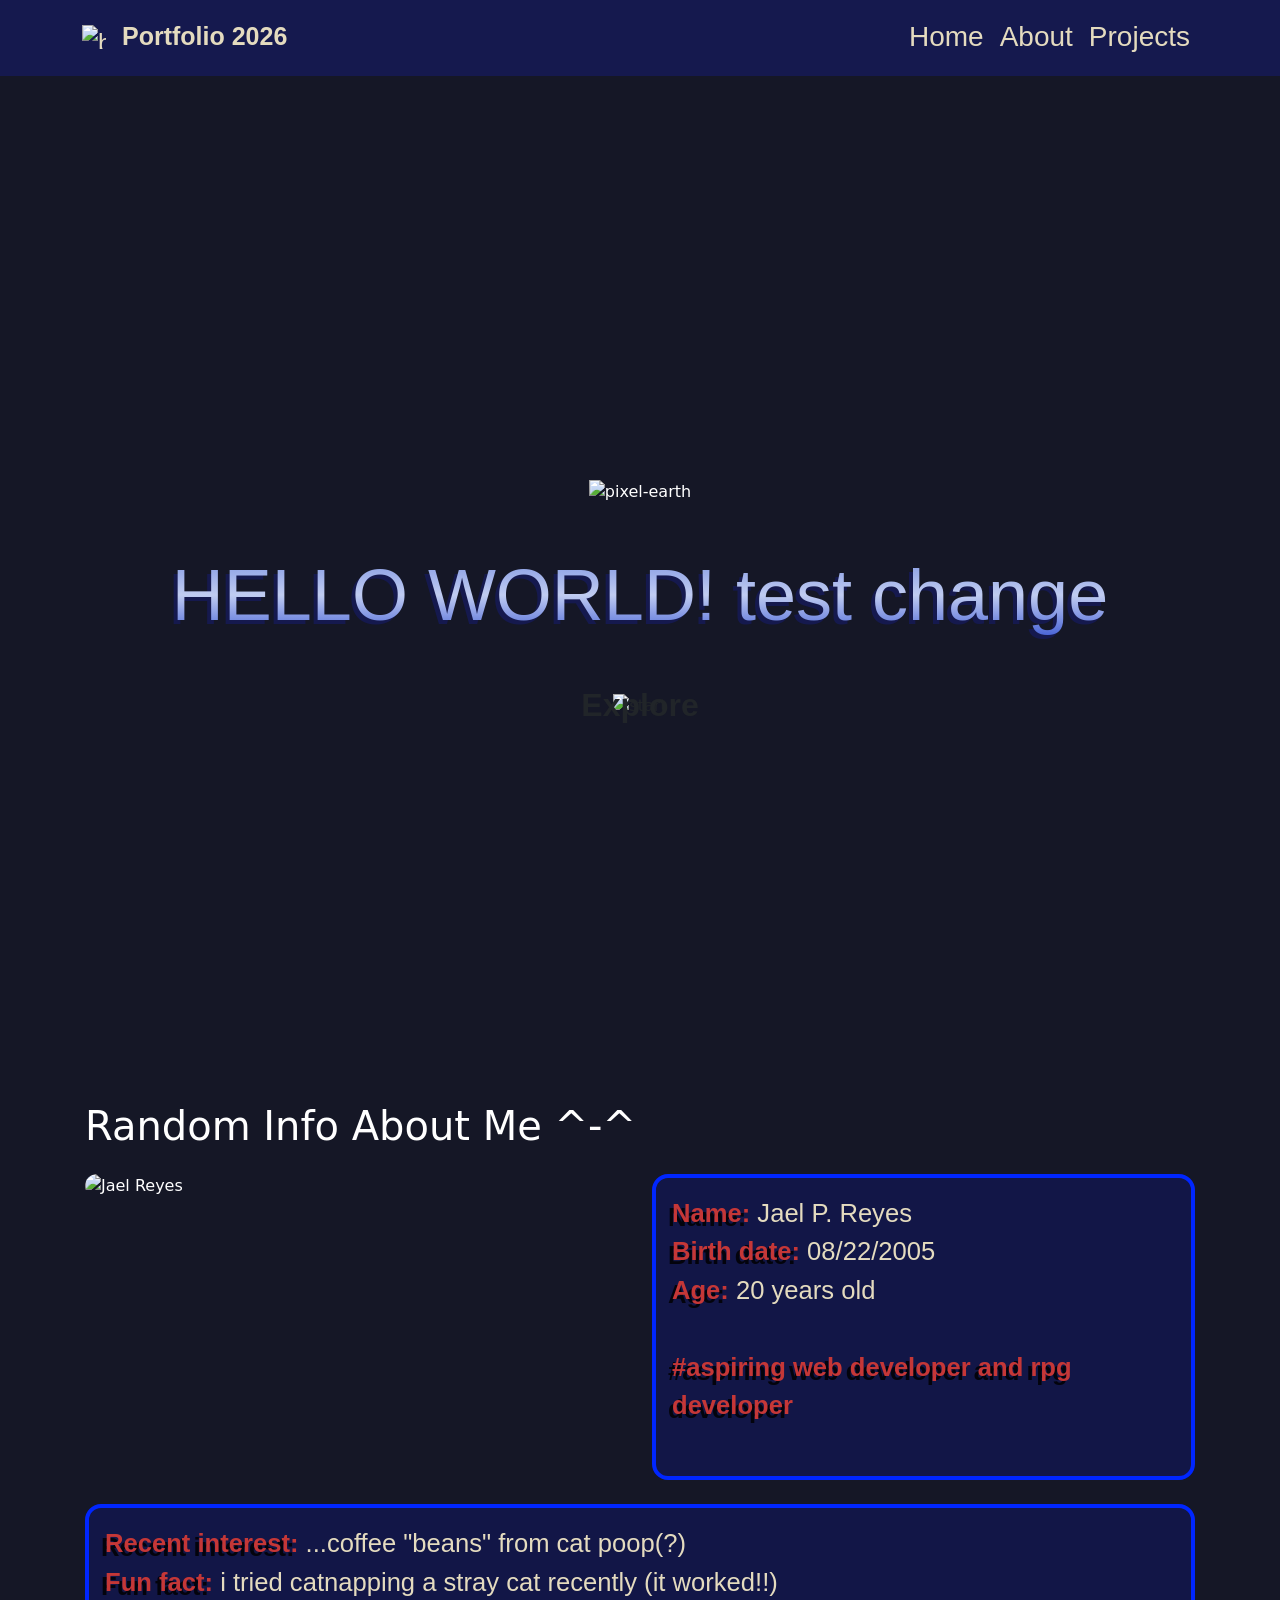
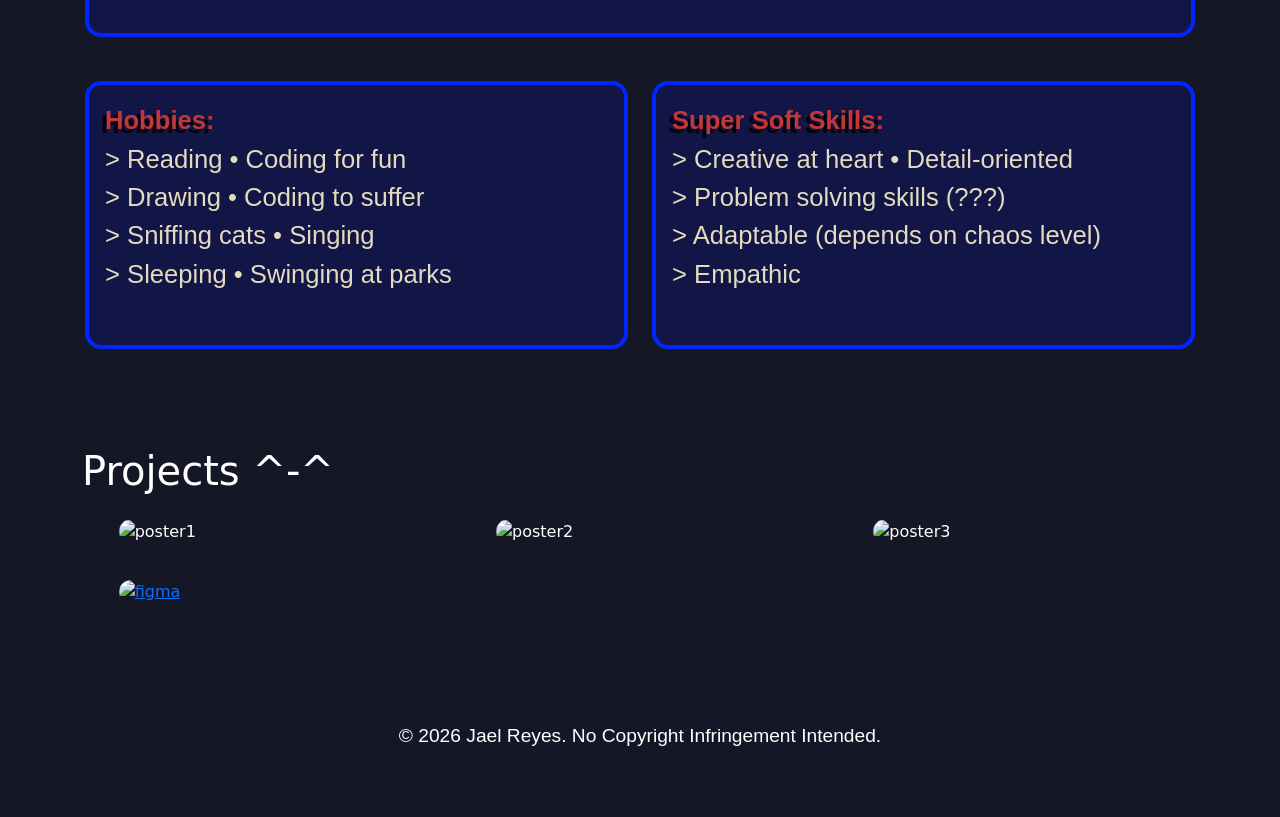
==== commit 5ba6865e: "Update index.html" ====
--- a/index.html
+++ b/index.html
@@ -270,7 +270,7 @@
     <div class="container">
         <img src="https://i.postimg.cc/3rjHyqZw/pixel-earth.png" alt="pixel-earth" id="pixel-earth">
         <div class="pt-5" id="group-text">
-            <h1 class="gradient-blue animate__animated animate__fadeInDown">HELLO WORLD!</h1>
+            <h1 class="gradient-blue animate__animated animate__fadeInDown">HELLO WORLD! test change</h1>
         </div>
         <div class="mt-5">
             <a href="#about" class="btn" id="start-scroll">
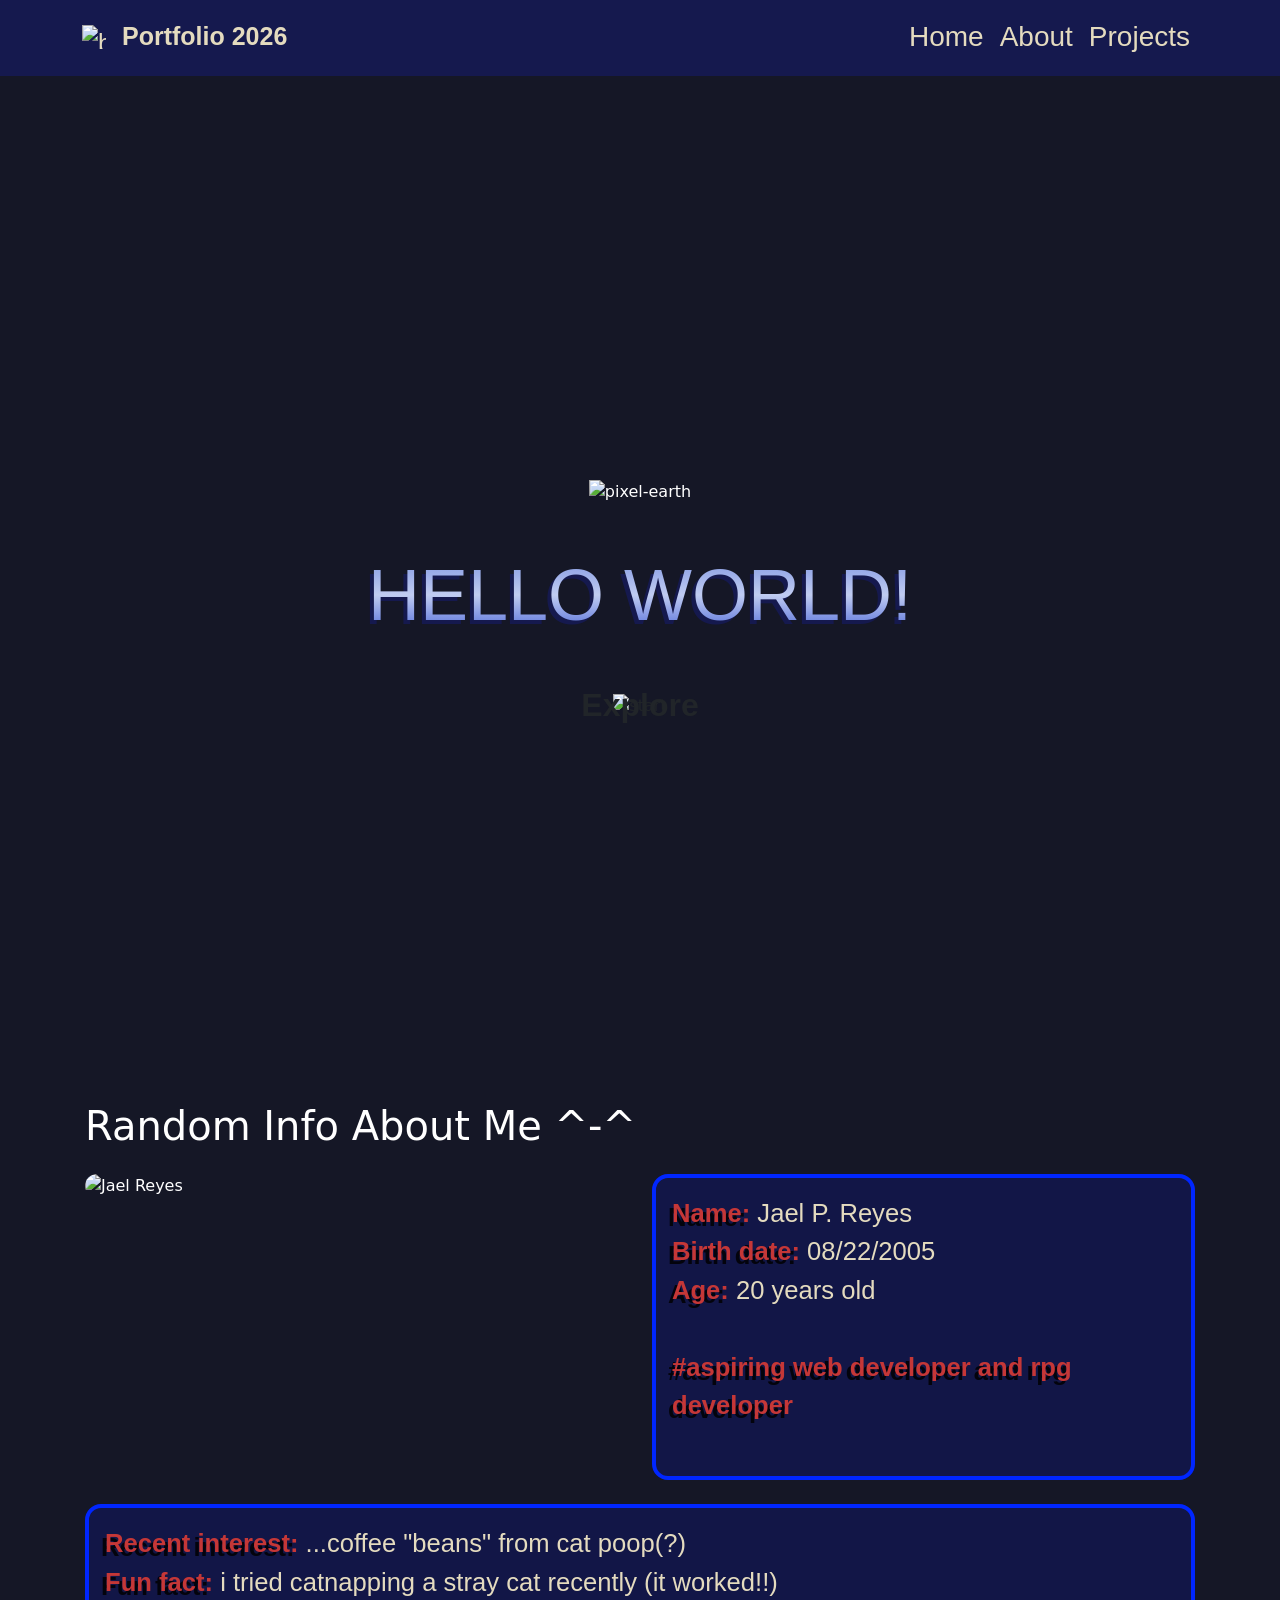
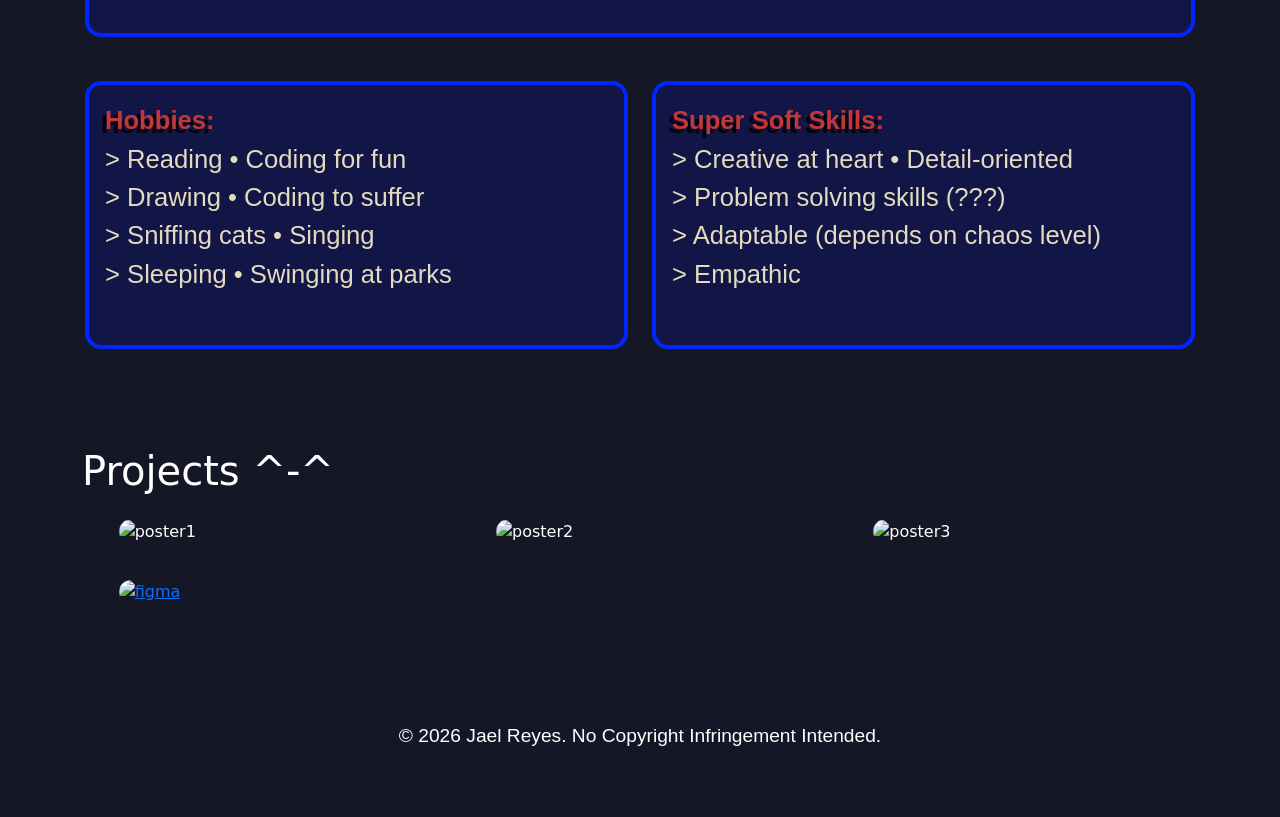
==== commit a5392cad: "Update index.html" ====
--- a/index.html
+++ b/index.html
@@ -270,7 +270,7 @@
     <div class="container">
         <img src="https://i.postimg.cc/3rjHyqZw/pixel-earth.png" alt="pixel-earth" id="pixel-earth">
         <div class="pt-5" id="group-text">
-            <h1 class="gradient-blue animate__animated animate__fadeInDown">HELLO WORLD! test change</h1>
+            <h1 class="gradient-blue animate__animated animate__fadeInDown">HELLO WORLD!</h1>
         </div>
         <div class="mt-5">
             <a href="#about" class="btn" id="start-scroll">
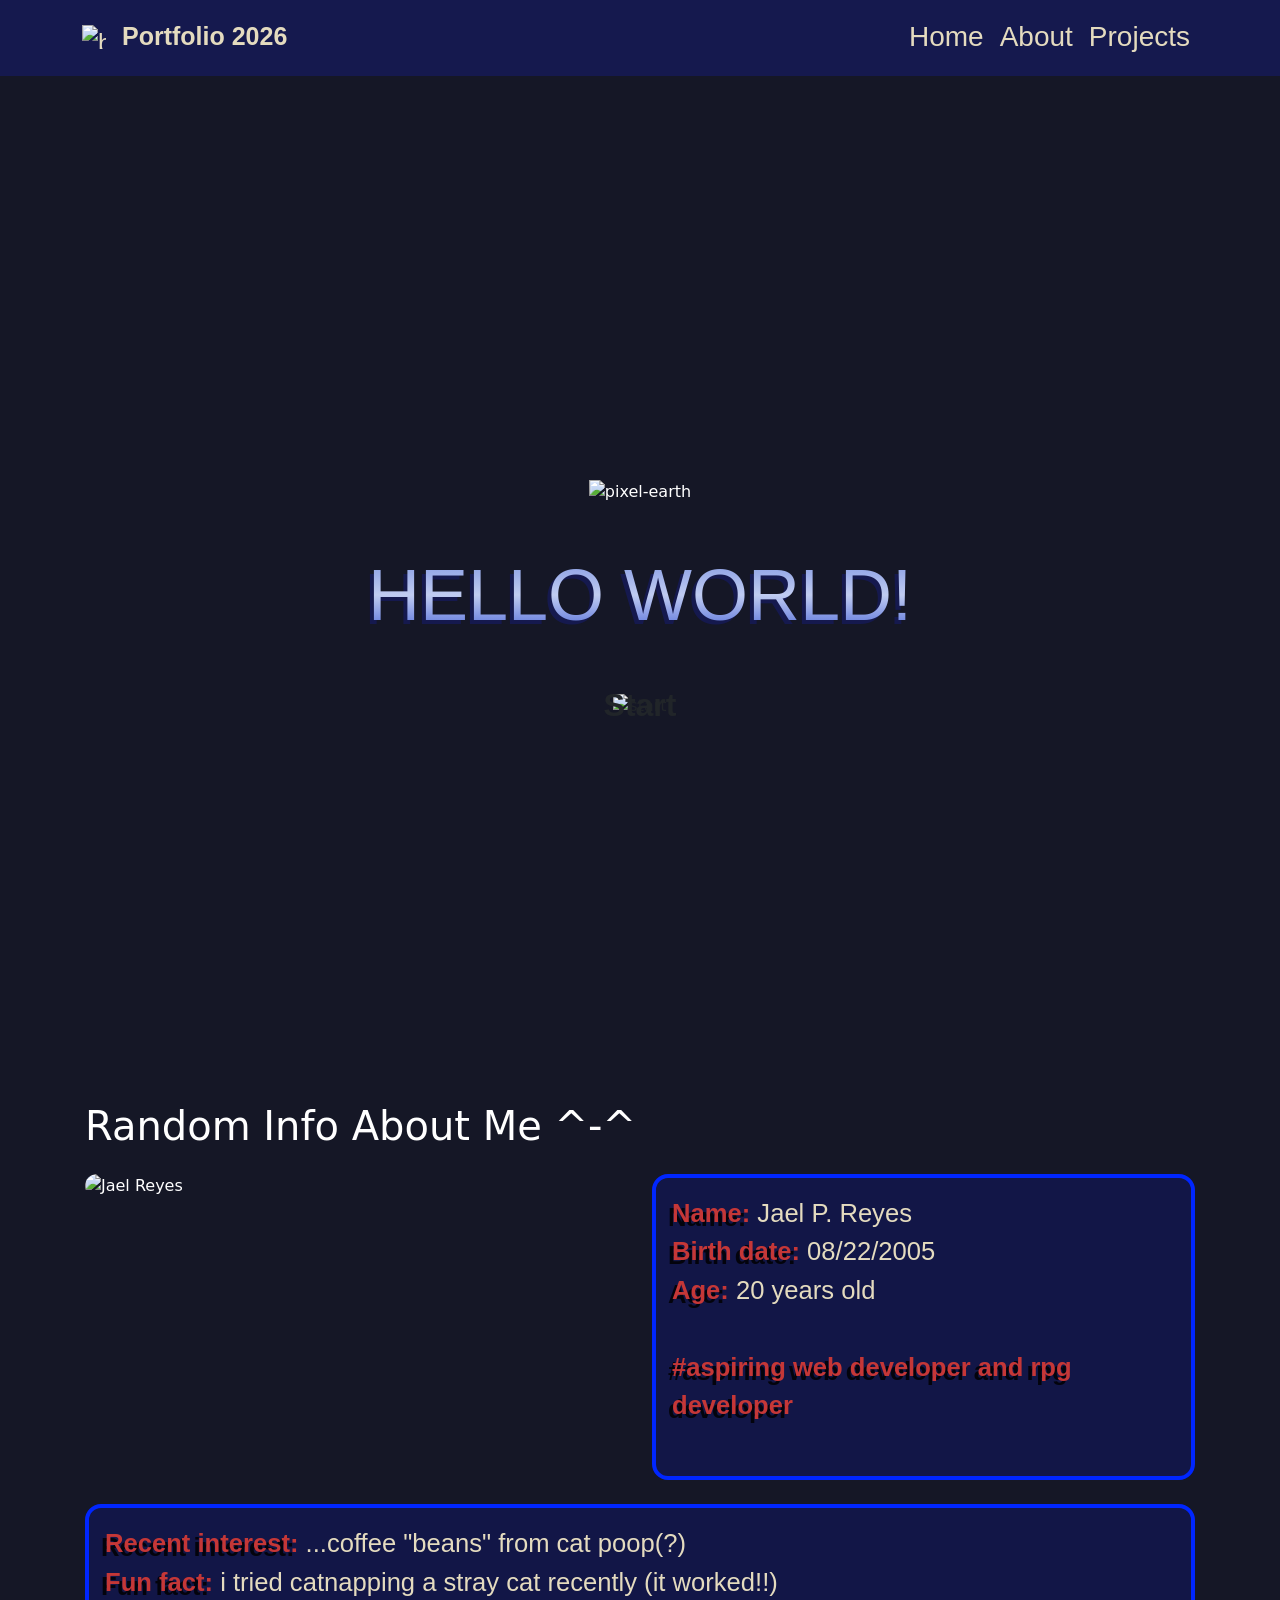
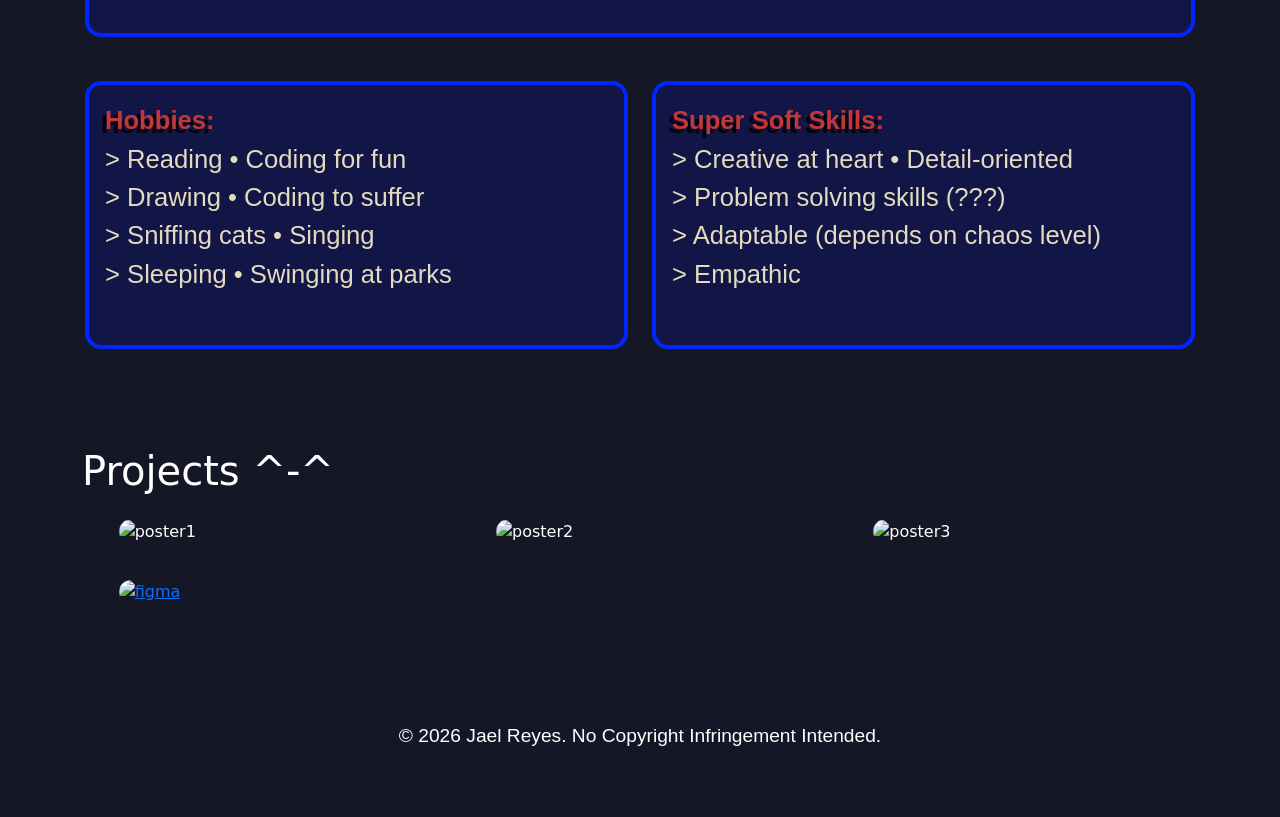
==== commit 905aa147: "Update index.html" ====
--- a/index.html
+++ b/index.html
@@ -79,10 +79,9 @@
             justify-content: center; 
             align-items: center;    
             
-            padding: 20px;
+
             background-image: url('https://media0.giphy.com/media/v1.Y2lkPTc5MGI3NjExamo0dHJjMTE1bWduY2V0N2hiNTc5OWhmYzltd3Y3bnRtOGp6M2dvbCZlcD12MV9pbnRlcm5hbF9naWZfYnlfaWQmY3Q9cw/0QT98Psjfy9Z3PDums/giphy.gif');
             background-position: center;
-            background-size: cover; 
         }
 
         #pixel-earth {
@@ -274,7 +273,7 @@
         </div>
         <div class="mt-5">
             <a href="#about" class="btn" id="start-scroll">
-                <p id="start-text">Explore</p>
+                <p id="start-text">Start</p>
                 <img src="https://i.postimg.cc/VkWSD41s/explore-button.png" alt="start" id="start-img-bg">
             </a>
         </div>
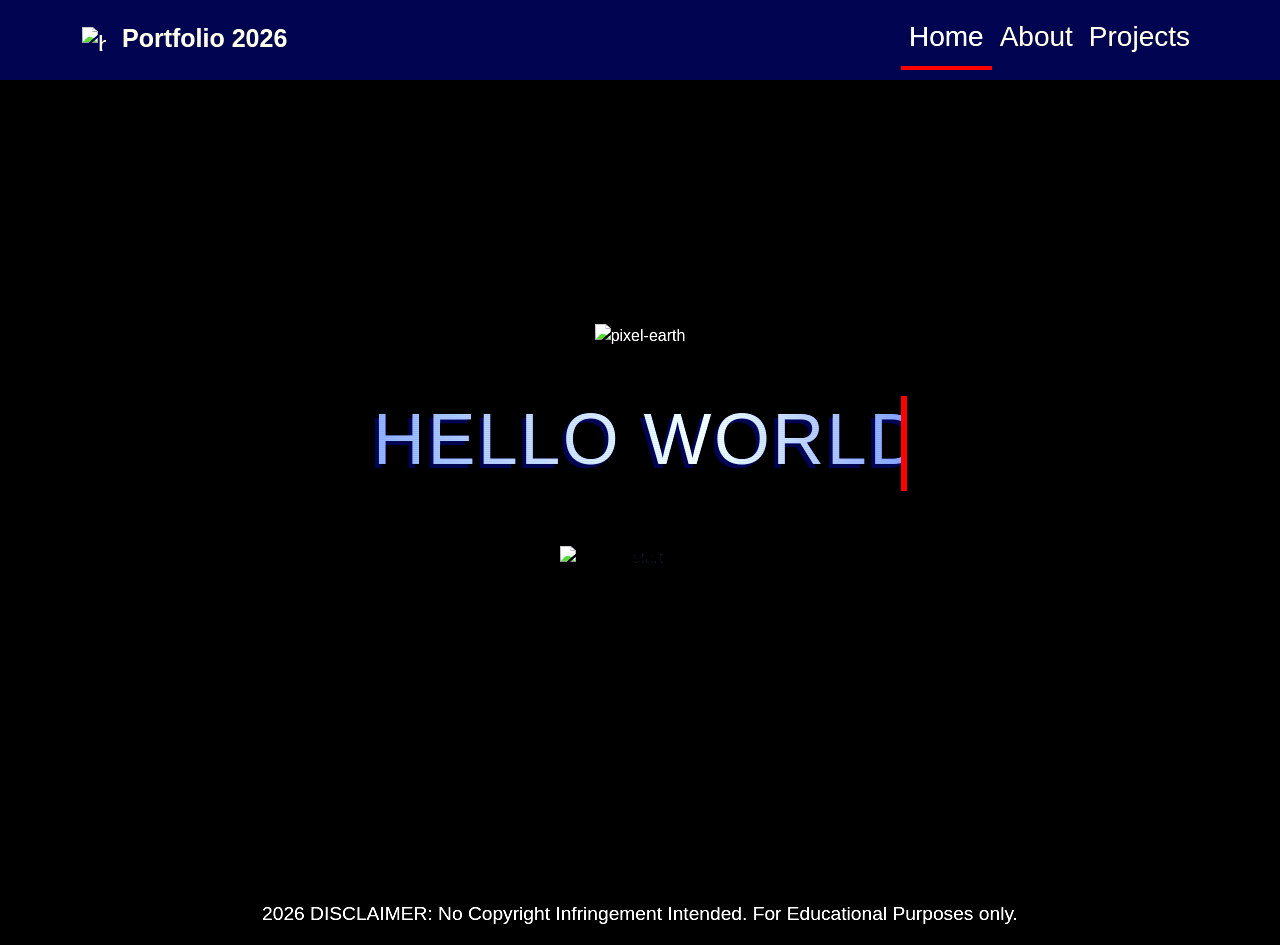
==== commit 8ea26da8: "major edit" ====
--- a/index.html
+++ b/index.html
@@ -1,411 +1,76 @@
 <!DOCTYPE html>
 <html lang="en">
+
 <head>
     <meta charset="UTF-8">
     <meta name="viewport" content="width=device-width, initial-scale=1.0">
-    <title>Portfolio 2026 | Jael Reyes</title>
+    <title>Portfolio 2026</title>
 
     <link rel="stylesheet" href="https://cdn.jsdelivr.net/npm/bootstrap-icons@1.10.0/font/bootstrap-icons.css">
     <link rel="stylesheet" href="https://use.fontawesome.com/releases/v5.6.3/css/all.css">
     <link rel="stylesheet" href="https://fonts.cdnfonts.com/css/perfect-dos-vga-437">
     <link rel="stylesheet" href="https://fonts.cdnfonts.com/css/broken-console">
     <link rel="stylesheet" href="https://cdn.jsdelivr.net/npm/bootstrap@5.3.3/dist/css/bootstrap.min.css">
-    <link rel="stylesheet" href="https://cdnjs.cloudflare.com/ajax/libs/animate.css/4.1.1/animate.min.css"/>
+    <link rel="stylesheet" href="style.css">
+    <script src="script.js"></script>
 
     <link href="https://i.postimg.cc/2y3ccBf3/badge.png" rel="icon" type="image/png">
 
-    <style>
-        /* --- ROOT & GLOBAL STYLES --- */
-        :root {
-            --navbar-height: 70px; /* Default fallback */
-            --retro-cream: #E4DBBF;
-            --retro-blue: #15194e;
-            --retro-red: #ff0000;
-            --accent-red: #c53737;
-        }
-
-        html, body {
-            background-color: #151726 !important;
-            scroll-behavior: smooth;
-            max-width: 100%;
-            overflow-x: hidden;
-            scroll-padding-top: var(--navbar-height);
-            padding-top: var(--navbar-height);
-            color: #ffffff;
-        }
-
-        /* --- NAVIGATION BAR --- */
-        .navbar {
-            background-color: var(--retro-blue);
-            font-family: "Perfect DOS VGA 437", sans-serif;
-            align-items: center;
-            border-bottom: 2px solid var(--retro-blue);
-        }
-
-        .navbar .nav-link {
-            font-size: 28px;
-            color: var(--retro-cream);
-        }
-
-        .navbar .nav-link:hover {
-            color: var(--retro-red);
-            text-shadow: -4px 3px 0px #000000d3;
-            transition: transform 0.2s ease, color 0.3s ease;
-        }
-
-        .navbar .navbar-brand {
-            font-size: 25px;
-            color: var(--retro-cream) !important;
-        }
-
-        .navbar-toggler {
-            border: none !important;
-            padding: 0;
-        }
-
-        #toggler-icon:hover {
-            filter: drop-shadow(-4px 4px 0px #970000);
-            transition: filter 0.15s ease-in-out;
-        }
-
-        /* --- HERO SECTION --- */
-        .hero-section {
-            height: 100vh; 
-            
-            min-height: calc(100vh - var(--navbar-height)); 
-            
-            display: flex;
-            flex-direction: column;
-            justify-content: center; 
-            align-items: center;    
-            
-
-            background-image: url('https://media0.giphy.com/media/v1.Y2lkPTc5MGI3NjExamo0dHJjMTE1bWduY2V0N2hiNTc5OWhmYzltd3Y3bnRtOGp6M2dvbCZlcD12MV9pbnRlcm5hbF9naWZfYnlfaWQmY3Q9cw/0QT98Psjfy9Z3PDums/giphy.gif');
-            background-position: center;
-        }
-
-        #pixel-earth {
-            width: 150px;
-            height: auto;
-            animation: moveUpDown 1s ease-in-out infinite alternate;
-        }
-
-        @keyframes moveUpDown {
-            0% { transform: translateY(0); }
-            100% { transform: translateY(-40px); }
-        }
-
-        .gradient-blue {
-            font-family: "Broken Console", sans-serif;
-            font-size: clamp(2.5rem, 8vw, 4.5rem);
-            background: linear-gradient(#7a91e1, #c0ccf1, #435fd5);
-            background-clip: text;
-            -webkit-background-clip: text;
-            -webkit-text-fill-color: transparent;
-            filter: drop-shadow(-4px 4px 0px #15194e);
-        }
-        .gradient-blue {
-            transition: all 0.3s ease; /* This adds the smooth transition timing */
-        }
-
-        .gradient-blue:hover {
-            filter: drop-shadow(-8px 8px 0px var(--rpg-red));
-            transform: scale(1.1);
-        }
-
-        #home-pg-txt-1 {
-            font-family: "Broken Console", sans-serif;
-            letter-spacing: 8px;
-            transform: perspective(12.5rem) rotateX(10deg);
-        }
-
-        #home-pg-txt-2 {
-            font-family: "Perfect DOS VGA 437", sans-serif;
-            font-size: 2rem;
-            text-align: center;
-        }
-
-        #start-scroll {
-            position: relative;
-            display: inline-block;
-        }
-
-        #start-text {
-            position: absolute;
-            top: 50%;
-            left: 50%;
-            transform: translate(-50%, -50%);
-            font-family: "Perfect DOS VGA 437", sans-serif;
-            font-size: 2rem;
-            font-weight: bold;
-            z-index: 1;
-            margin: 0;
-        }
-
-        #start-scroll:hover #start-text { color: var(--retro-red); }
-        #start-img-bg { width: 10rem; transition: filter 0.15s ease; }
-        #start-scroll:hover #start-img-bg { filter: drop-shadow(-0.5rem 0.5rem 0rem #0004ffd3); }
-
-        /* --- ABOUT & CARDS --- */
-        #about { padding: 50px 15px; }
-
-        .custom-card-normal {
-            border-radius: 1rem !important;
-            border: 0.3rem solid #0026ff !important;
-            background-color: #121647 !important;
-            font-family: "Perfect DOS VGA 437", sans-serif;
-            font-size: 1.6rem;
-            color: var(--retro-cream) !important;
-            transition: transform 0.3s ease;
-            margin-bottom: 20px;
-        }
-
-        .custom-card-normal:hover, #me-photo:hover {
-            border: 5px solid var(--retro-red) !important;
-            background-color: #000 !important;
-            filter: drop-shadow(-0.5rem 0.5rem 0rem #1100ffc7);
-            background-image: url('https://media0.giphy.com/media/v1.Y2lkPTc5MGI3NjExamo0dHJjMTE1bWduY2V0N2hiNTc5OWhmYzltd3Y3bnRtOGp6M2dvbCZlcD12MV9pbnRlcm5hbF9naWZfYnlfaWQmY3Q9cw/0QT98Psjfy9Z3PDums/giphy.gif');
-            transform: scale(1.03);
-        }
-
-        .card-label {
-            color: var(--accent-red);
-            text-shadow: -4px 4px 0px #000000d3;
-        }
-
-        #me-photo {
-            width: 100%;
-            border-radius: 1rem;
-            margin-bottom: 20px;
-        }
-
-        /* --- PROJECTS SECTION --- */
-        .image-hover-card {
-            position: relative;
-            max-width: 18rem;
-            margin: 0 auto 20px;
-            overflow: hidden;
-            border-radius: 1rem;
-            transition: transform 0.4s ease;
-        }
-
-        .image-hover-card img {
-            width: 100%;
-            aspect-ratio: 3 / 4;
-            object-fit: cover;
-        }
-
-        .image-hover-card:hover {
-            transform: translateY(-10px) scale(1.02);
-            box-shadow: 0 0 20px var(--retro-red);
-        }
-
-        .image-overlay {
-            position: absolute;
-            inset: 0;
-            background-color: rgba(0, 0, 0, 0.7);
-            opacity: 0;
-            display: flex;
-            justify-content: center;
-            align-items: center;
-            transition: opacity 0.3s ease;
-        }
-
-        .image-hover-card:hover .image-overlay { opacity: 1; }
-
-        .overlay-text {
-            color: #fff;
-            font-size: 1.5rem;
-            text-align: center;
-            font-family: "Perfect DOS VGA 437", sans-serif;
-            padding: 10px;
-        }
-
-        /* --- FOOTER --- */
-        .custom-footer {
-            background-image: url('https://media0.giphy.com/media/v1.Y2lkPTc5MGI3NjExamo0dHJjMTE1bWduY2V0N2hiNTc5OWhmYzltd3Y3bnRtOGp6M2dvbCZlcD12MV9pbnRlcm5hbF9naWZfYnlfaWQmY3Q9cw/0QT98Psjfy9Z3PDums/giphy.gif');
-            padding: 50px 0;
-            text-align: center;
-            font-family: "Perfect DOS VGA 437", sans-serif;
-            font-size: 1.2rem;
-        }
-
-        /* --- MEDIA QUERIES --- */
-        @media (max-width: 768px) {
-            .gradient-blue { font-size: 2.5rem; }
-            #home-pg-txt-2 { font-size: 1.4rem; }
-            .custom-card-normal { font-size: 1.2rem; }
-            .overlay-text { font-size: 1.2rem; }
-        }
-    </style>
 </head>
 
 <body>
+    <header>
+        <nav class="navbar navbar-expand-lg fixed-top">
+            <div class="container">
+                <a class="navbar-brand d-flex align-items-center" href="#">
+                    <img src="https://i.postimg.cc/2y3ccBf3/badge.png" alt="badge" width="24" height="24">
+                    <span class="fw-bold ms-3" id="title">Portfolio 2026</span>
+                </a>
 
-<header>
-    <nav class="navbar navbar-expand-lg fixed-top">
+                <button class="navbar-toggler" type="button" data-bs-toggle="collapse" data-bs-target="#navbarNav">
+                    <img src="https://i.postimg.cc/qMPbwRDM/toggle-button.png" alt="menu" id="toggler-icon"
+                        style="width: 2em;">
+                </button>
+
+                <div class="collapse navbar-collapse" id="navbarNav">
+                    <ul class="navbar-nav ms-auto">
+                        <li class="nav-item"><a class="nav-link active" href="index.html">Home</a></li>
+                        <li class="nav-item"><a class="nav-link" href="aboutpg.html">About</a></li>
+                        <li class="nav-item"><a class="nav-link" href="projectpg.html">Projects</a></li>
+                    </ul>
+                </div>
+            </div>
+        </nav>
+    </header>
+
+    <section class="hero-section text-center" id="home">
         <div class="container">
-            <a class="navbar-brand d-flex align-items-center" href="#">
-                <img src="https://i.postimg.cc/2y3ccBf3/badge.png" alt="badge" width="24" height="24">
-                <span class="fw-bold ms-3" id="title">Portfolio 2026</span>
-            </a>
+            <div class="earth-container">
+                <img src="https://i.postimg.cc/3rjHyqZw/pixel-earth.png" alt="pixel-earth" id="pixel-earth">
+            </div>
 
-            <button class="navbar-toggler" type="button" data-bs-toggle="collapse" data-bs-target="#navbarNav">
-                <img src="https://i.postimg.cc/qMPbwRDM/toggle-button.png" alt="menu" id="toggler-icon" style="width: 2em;">
-            </button>
+            <div class="pt-5 typewriter-container" id="group-text">
+                <div class="typewriter">
+                    <h1 class="gradient-blue">HELLO WORLD!</h1>
+                </div>
+            </div>
 
-            <div class="collapse navbar-collapse" id="navbarNav">
-                <ul class="navbar-nav ms-auto">
-                    <li class="nav-item"><a class="nav-link" href="#home">Home</a></li>
-                    <li class="nav-item"><a class="nav-link" href="#about">About</a></li>
-                    <li class="nav-item"><a class="nav-link" href="#projects">Projects</a></li>
-                </ul>
+            <div class="mt-5">
+                <a href="aboutpg.html" class="btn" id="start">
+                    <div class="button-content">
+                        <p id="start-text">Start</p>
+                        <img src="https://i.postimg.cc/VkWSD41s/explore-button.png" alt="start" id="start-img-bg">
+                    </div>
+                </a>
             </div>
         </div>
-    </nav>
-</header>
+    </section>
 
-<section class="hero-section text-center" id="home">
-    <div class="container">
-        <img src="https://i.postimg.cc/3rjHyqZw/pixel-earth.png" alt="pixel-earth" id="pixel-earth">
-        <div class="pt-5" id="group-text">
-            <h1 class="gradient-blue animate__animated animate__fadeInDown">HELLO WORLD!</h1>
+    <footer class="custom-footer">
+        <div class="container">
+            <p><span id="currentYear"></span> DISCLAIMER: No Copyright Infringement Intended. For Educational Purposes only.</p>
         </div>
-        <div class="mt-5">
-            <a href="#about" class="btn" id="start-scroll">
-                <p id="start-text">Start</p>
-                <img src="https://i.postimg.cc/VkWSD41s/explore-button.png" alt="start" id="start-img-bg">
-            </a>
-        </div>
-    </div>
-</section>
+    </footer>
+</body>
 
-<section class="container" id="about">
-    <h1 id="about-txt-1" class="mb-4" onmouseover="changeText1(event)" onmouseout="changeText1(event)"> 
-        Random Info About Me ^-^
-    </h1>
-    
-    <div class="row">
-        <div class="col-12 col-lg-6">
-            <img src="https://i.postimg.cc/Pq4SdMXP/me-photo.png" alt="Jael Reyes" id="me-photo">
-        </div>
-        <div class="col-12 col-lg-6">
-            <div class="card custom-card-normal h-100" id="name-info">
-                <div class="card-body">
-                    <p>
-                        <b class="card-label">Name:</b> Jael P. Reyes<br>
-                        <b class="card-label">Birth date:</b> 08/22/2005<br>
-                        <b class="card-label">Age:</b> 20 years old<br><br>
-                        <b class="card-label">#aspiring web developer and rpg developer</b>
-                    </p>
-                </div>
-            </div>
-        </div>
-    </div>
-
-    <div class="row mt-4">
-        <div class="col-12">
-            <div class="card custom-card-normal">
-                <div class="card-body">
-                    <p>
-                        <b class="card-label">Recent interest:</b> ...coffee "beans" from cat poop(?)<br>
-                        <b class="card-label">Fun fact:</b> i tried catnapping a stray cat recently (it worked!!)
-                    </p>
-                </div>
-            </div>
-        </div>
-    </div>
-
-    <div class="row mt-4">
-        <div class="col-12 col-lg-6">
-            <div class="card custom-card-normal h-100">
-                <div class="card-body">
-                    <p><b class="card-label">Hobbies:</b><br>
-                        > Reading &bull; Coding for fun<br>
-                        > Drawing &bull; Coding to suffer<br>
-                        > Sniffing cats &bull; Singing<br>
-                        > Sleeping &bull; Swinging at parks
-                    </p>
-                </div>
-            </div>
-        </div>
-        <div class="col-12 col-lg-6">
-            <div class="card custom-card-normal h-100" id="super-soft-skills">
-                <div class="card-body">
-                    <p><b class="card-label">Super Soft Skills:</b><br>
-                        > Creative at heart &bull; Detail-oriented<br>
-                        > Problem solving skills (???)<br>
-                        > Adaptable (depends on chaos level)<br>
-                        > Empathic
-                    </p>
-                </div>
-            </div>
-        </div>
-    </div>
-</section>
-
-<section class="container my-5" id="projects">
-    <h1 class="mb-4" onmouseover="changeText5(event)" onmouseout="changeText5(event)"> Projects ^-^ </h1>
-    <div class="row g-3">
-        <div class="col-12 col-md-6 col-lg-4">
-            <div class="image-hover-card">
-                <img src="https://i.postimg.cc/8zb4Ytzh/Reyes-Poster.png" alt="poster1">
-                <div class="image-overlay"><div class="overlay-text">GVCOM: First Poster Project</div></div>
-            </div>
-        </div>
-        <div class="col-12 col-md-6 col-lg-4">
-            <div class="image-hover-card">
-                <img src="https://i.postimg.cc/cJHRbWjS/happi-galentine-s-day.png" alt="poster2">
-                <div class="image-overlay"><div class="overlay-text">GVCOM: Galentine's Project</div></div>
-            </div>
-        </div>
-        <div class="col-12 col-md-6 col-lg-4">
-            <div class="image-hover-card">
-                <img src="https://i.postimg.cc/3x3C2mFW/reyesgvcomact.png" alt="poster3">
-                <div class="image-overlay"><div class="overlay-text">GVCOM: Layer Styles</div></div>
-            </div>
-        </div>
-        <div class="col-12 col-md-6 col-lg-4">
-            <a href="https://www.figma.com/proto/nvpHSrlqwGslLeO0eXEy1u/cartistry-re-design" target="_blank" class="image-link">
-                <div class="image-hover-card">
-                    <img src="https://i.postimg.cc/BvYgSbDb/cartistry.png" alt="figma">
-                    <div class="image-overlay"><div class="overlay-text">Figma Prototype</div></div>
-                </div>
-            </a>
-        </div>
-    </div>
-</section>
-
-<footer class="custom-footer">
-    <div class="container">
-        <p>&copy; <span id="currentYear"></span> Jael Reyes. No Copyright Infringement Intended.</p>
-    </div>
-</footer>
-
-<script src="https://cdn.jsdelivr.net/npm/bootstrap@5.3.3/dist/js/bootstrap.bundle.min.js"></script>
-<script>
-    document.addEventListener("DOMContentLoaded", function() {
-        // Update Year
-        document.getElementById('currentYear').textContent = new Date().getFullYear();
-
-        // Calculate Navbar Height for dynamic scrolling
-        const nav = document.querySelector(".navbar");
-        const updateNavHeight = () => {
-            document.documentElement.style.setProperty("--navbar-height", nav.offsetHeight + "px");
-        };
-        updateNavHeight();
-        window.addEventListener('resize', updateNavHeight);
-    });
-
-    // Hover Text Interactions
-    function changeText1(e) {
-        e.target.innerText = (e.type === "mouseover") ? "RANDOM INFO ABOUT ME ^O^" : "Random Info About Me ^-^";
-    }
-
-    function changeText5(e) {
-        e.target.innerText = (e.type === "mouseover") ? "Projects >o<" : "Projects ^-^";
-    }
-</script>
-
-</body>
 </html>
--- a/style.css
+++ b/style.css
@@ -0,0 +1,256 @@
+:root {
+    --navbar-height: 70px;
+    --retro-cream: #E4DBBF;
+    --retro-blue: #15194e;
+    --retro-red: #ff0000;
+    --accent-red: #c53737;
+}
+
+html, body {
+    background-color: #000000 !important;
+    color: #ffffff;
+    font-family: "Perfect DOS VGA 437", sans-serif !important;
+    text-rendering: pixelated;
+    -webkit-font-smoothing: none;
+    -moz-osx-font-smoothing: unset;
+    scroll-behavior: smooth;
+    max-width: 100%;
+    overflow-x: hidden;
+    scroll-padding-top: var(--navbar-height);
+    filter: contrast(1.1) brightness(1.1);
+    background-image:
+        linear-gradient(rgba(0, 0, 0, 0.7), rgba(0, 0, 0, 0.7)),
+        url('https://media0.giphy.com/media/v1.Y2lkPTc5MGI3NjExamo0dHJjMTE1mWduY2V0N2hiNTc5OWhmYzltd3Y3bnRtOGp6M2dvbCZlcD12MV9pbnRlcm5hbF9naWZfYnlfaWQmY3Q9cw/0QT98Psjfy9Z3PDums/giphy.gif');
+    background-position: center;
+
+}
+
+/* Force pixel font on all interface elements */
+p, span, a, div, button, li, .nav-link, .pds-value, .pds-label, .modal-title {
+    font-family: "Perfect DOS VGA 437", sans-serif !important;
+}
+
+
+/*Ctr texture*/
+html::after {
+    content: " ";
+    display: block;
+    position: fixed;
+    top: 0; left: 0;
+    width: 100vw; height: 100vh;
+    background: 
+        linear-gradient(rgba(18, 16, 16, 0) 50%, rgba(0, 0, 0, 0.1) 50%),
+        linear-gradient(90deg, rgba(255, 0, 0, 0.02), rgba(0, 255, 0, 0.01), rgba(0, 0, 255, 0.02));
+    background-size: 100% 2px, 2px 100%;
+    z-index: 1040; /* Behind Modals (1050) */
+    pointer-events: none;
+    opacity: 0.5;
+}
+
+/*Nav Bar*/
+.navbar {
+    background-color: var(--retro-blue);
+    border-bottom: 2px solid var(--retro-blue);
+    align-items: center;
+}
+
+.navbar .navbar-brand { font-size: 25px; color: var(--retro-cream) !important; }
+
+.navbar .nav-link { 
+    font-size: 28px; 
+    color: var(--retro-cream); 
+    transition: transform 0.2s ease, color 0.3s ease; 
+}
+
+.navbar .nav-link:hover {
+    color: var(--retro-red);
+    text-shadow: -4px 3px 0px #000000d3;
+}
+
+.navbar .nav-link:active {
+    color: #ffffff !important; 
+    transform: scale(0.95);
+}
+
+.navbar .nav-link.active {
+    color: #ffffff !important; 
+    pointer-events: none; 
+    border-bottom: 4px solid var(--retro-red);
+}
+
+.navbar-toggler { border: none !important; padding: 0; }
+
+#toggler-icon:hover {
+    filter: drop-shadow(-4px 4px 0px #970000);
+    transition: filter 0.15s ease-in-out;
+}
+
+
+/*Hero sec*/
+.hero-section {
+    height: 100vh;
+    min-height: calc(100vh - var(--navbar-height));
+    display: flex;
+    flex-direction: column;
+    justify-content: center;
+    align-items: center;
+    text-align: center;
+}
+
+.earth-container {
+    display: inline-block;
+    animation: moveUpDown 1.5s ease-in-out infinite alternate;
+}
+
+#pixel-earth { width: 150px; transition: all 0.3s ease; }
+#pixel-earth:hover { transform: scale(1.1); }
+
+.typewriter-container { display: flex; justify-content: center; width: 100%; }
+
+.typewriter {
+    font-family: "Broken Console", sans-serif !important;
+    font-weight: bold;
+    overflow: hidden;
+    border-right: .40rem solid var(--retro-red);
+    white-space: nowrap;
+    letter-spacing: .15em;
+    width: 0;
+    animation: typing 1.5s steps(12, end) forwards, blink-caret .70s step-end infinite;
+}
+
+.gradient-blue {
+    font-family: "Broken Console", sans-serif !important;
+    font-size: clamp(2.5rem, 8vw, 4.5rem);
+    display: inline-block;
+    background: linear-gradient(90deg, #7a91e1, #c0ccf1, #435fd5, #ff0000, #ffff00, #00ff00, #00ffff, #ff00ff);
+    background-size: 400% 100%;
+    background-clip: text;
+    -webkit-background-clip: text;
+    -webkit-text-fill-color: transparent;
+    filter: drop-shadow(-4px 4px 0px #15194e);
+    transition: transform 0.2s ease, filter 0.2s ease;
+}
+
+.gradient-blue:hover { animation: smoothRainbow 0.5s linear infinite; transform: scale(1.05); }
+
+#start {
+    opacity: 0;
+    display: inline-block;
+    text-decoration: none;
+    animation: popInButton 0.6s cubic-bezier(0.175, 0.885, 0.32, 1.275) forwards 1s;
+    transition: transform 0.2s ease;
+}
+
+.button-content { position: relative; display: flex; justify-content: center; align-items: center; }
+
+#start:hover { transform: scale(1.1); }
+#start:hover .button-content { animation: moveUpDown 0.6s ease-in-out infinite alternate; }
+
+#start-text {
+    position: absolute;
+    font-family: "Perfect DOS VGA 437", sans-serif;
+    font-size: 2rem;
+    font-weight: bold;
+    z-index: 5;
+    color: #000000;
+    pointer-events: none;
+    transition: color 0.2s ease;
+}
+
+#start:hover #start-text { color: var(--retro-red); }
+#start-img-bg { width: 10rem; display: block; transition: filter 0.2s ease; }
+
+/*About Pg*/
+.file-explorer-container {
+    width: 100%;
+    /* Changed from rgba(10, 10, 30, 0.9) to solid black */
+    background: #000000; 
+    border: 3px solid var(--retro-blue);
+    box-shadow: 10px 10px 0px #000;
+}
+
+.file-header {
+    background: var(--retro-blue);
+    padding: 10px 20px;
+    display: flex;
+    font-size: 0.8rem;
+    color: white;
+    border-bottom: 2px solid #000;
+}
+
+.file-list { 
+    min-height: 400px; 
+    display: flex; 
+    flex-direction: column; 
+    background: #000000; /* Ensuring the list area is also solid black */
+}
+
+.file-item {
+    display: flex;
+    align-items: center;
+    padding: 15px 25px;
+    border-bottom: 1px solid rgba(0, 80, 136, 0.3);
+    cursor: pointer;
+    transition: 0.2s;
+    color: var(--retro-cream);
+}
+
+.file-item:hover { 
+    background: rgba(255, 0, 0, 0.1); 
+    color: var(--retro-red); 
+}
+
+.file-item-empty { 
+    height: 50px; 
+    border-bottom: 1px solid rgba(0, 80, 136, 0.1); 
+}
+
+/* PDS Modal Styling */
+.pds-modal-black {
+    background-color: #000000 !important;
+    border: 2px solid var(--retro-blue) !important;
+    border-radius: 0;
+    z-index: 1050;
+}
+
+.modal-backdrop.show { 
+    opacity: 0.95; 
+    background-color: #000; 
+    z-index: 1045 !important; 
+}
+
+.pds-label { 
+    color: var(--accent-red); 
+    font-weight: bold; 
+    letter-spacing: 1px; 
+}
+
+/*Moves*/
+@keyframes moveUpDown { 0% { transform: translateY(0); } 100% { transform: translateY(-30px); } }
+
+@keyframes typing { from { width: 0; } to { width: 60ch; } }
+
+@keyframes blink-caret { from, to { border-color: transparent; } 50% { border-color: var(--retro-red); } }
+
+@keyframes smoothRainbow { 0% { background-position: 0% center; } 100% { background-position: 100% center; } }
+
+@keyframes popInButton {
+    0% { opacity: 0; transform: scale(0.5); filter: brightness(2); }
+    70% { transform: scale(1.1); }
+    100% { opacity: 1; transform: scale(1); }
+}
+
+
+/*Footer*/
+.custom-footer {
+    background-image:
+        linear-gradient(rgba(0, 0, 0, 0.7), rgba(0, 0, 0, 0.7)),
+        url('https://media0.giphy.com/media/v1.Y2lkPTc5MGI3NjExamo0dHJjMTE1mWduY2V0N2hiNTc5OWhmYzltd3Y3bnRtOGp6M2dvbCZlcD12MV9pbnRlcm5hbF9naWZfYnlfaWQmY3Q9cw/0QT98Psjfy9Z3PDums/giphy.gif');
+    text-align: center;
+    font-size: 1.2rem;
+}
+
+@media (max-width: 768px) {
+    .gradient-blue { font-size: 2.2rem; }
+    .navbar .nav-link { font-size: 20px; }
+}
